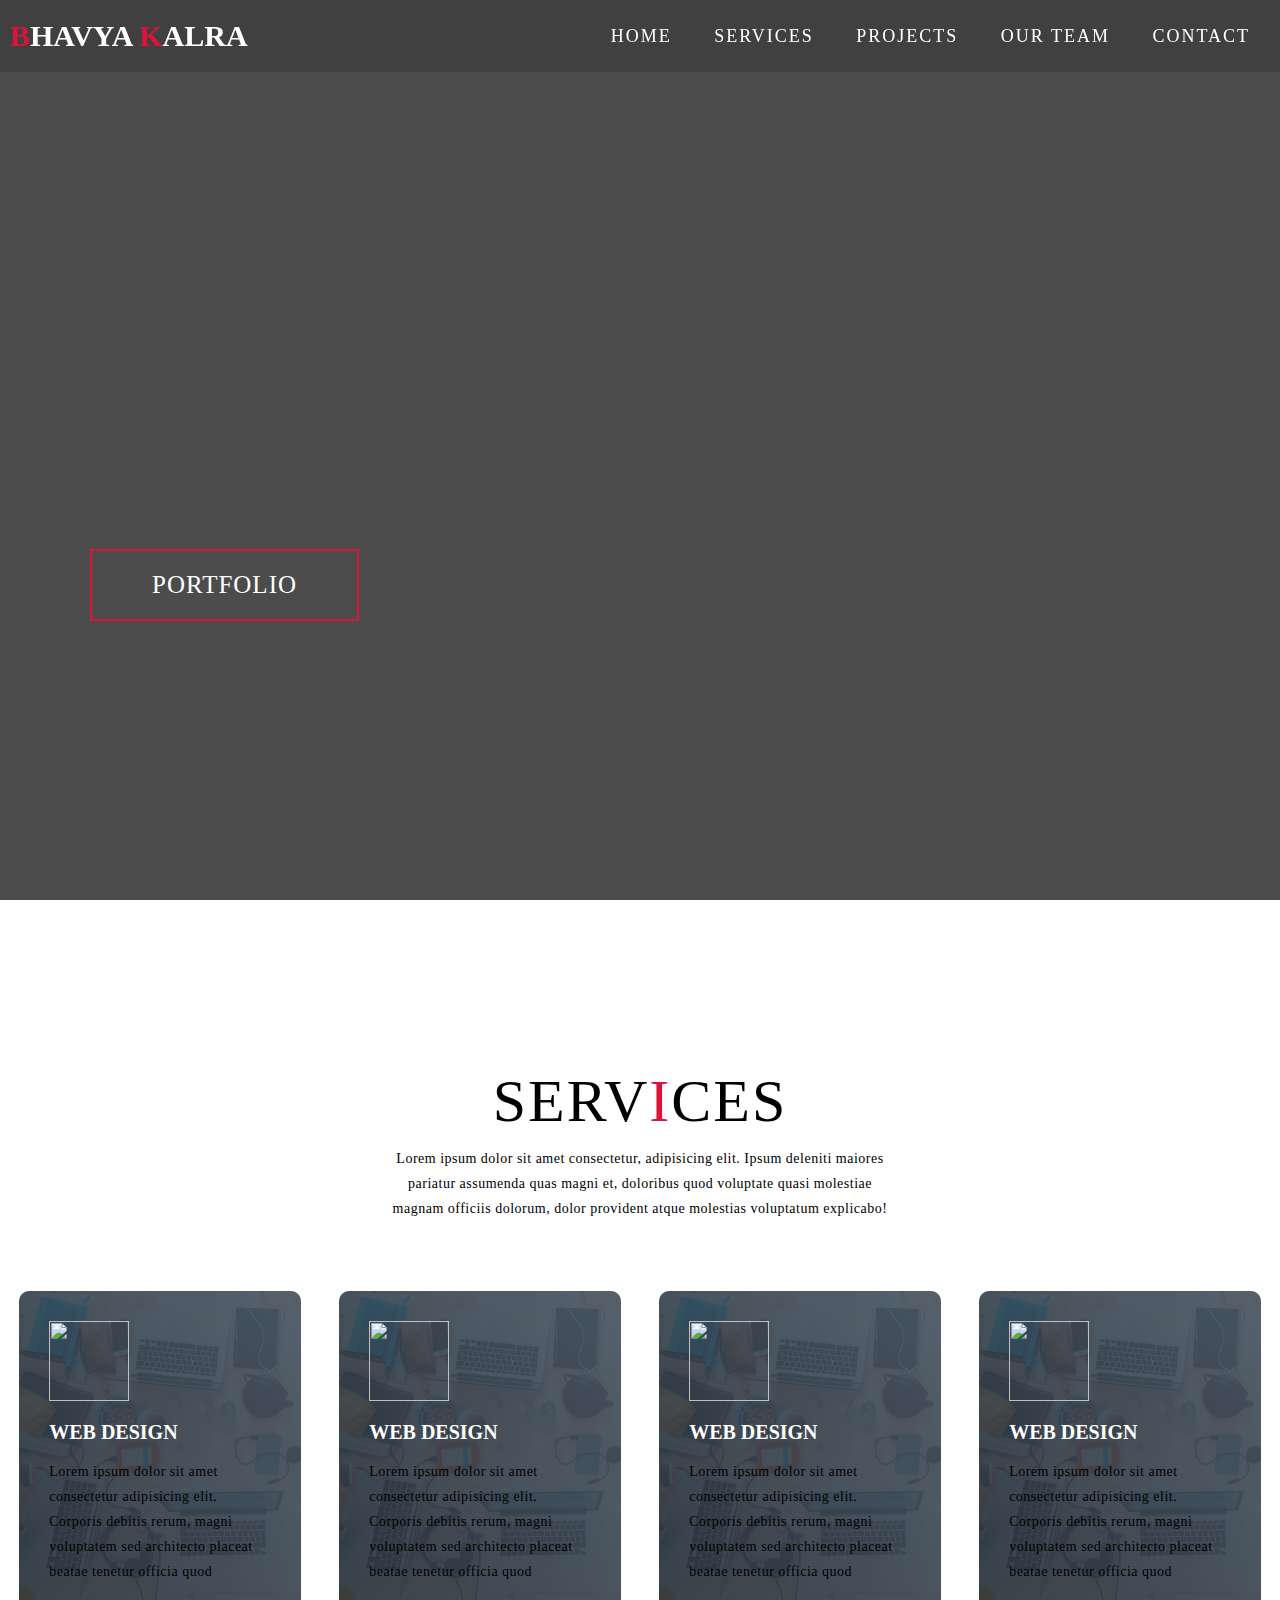
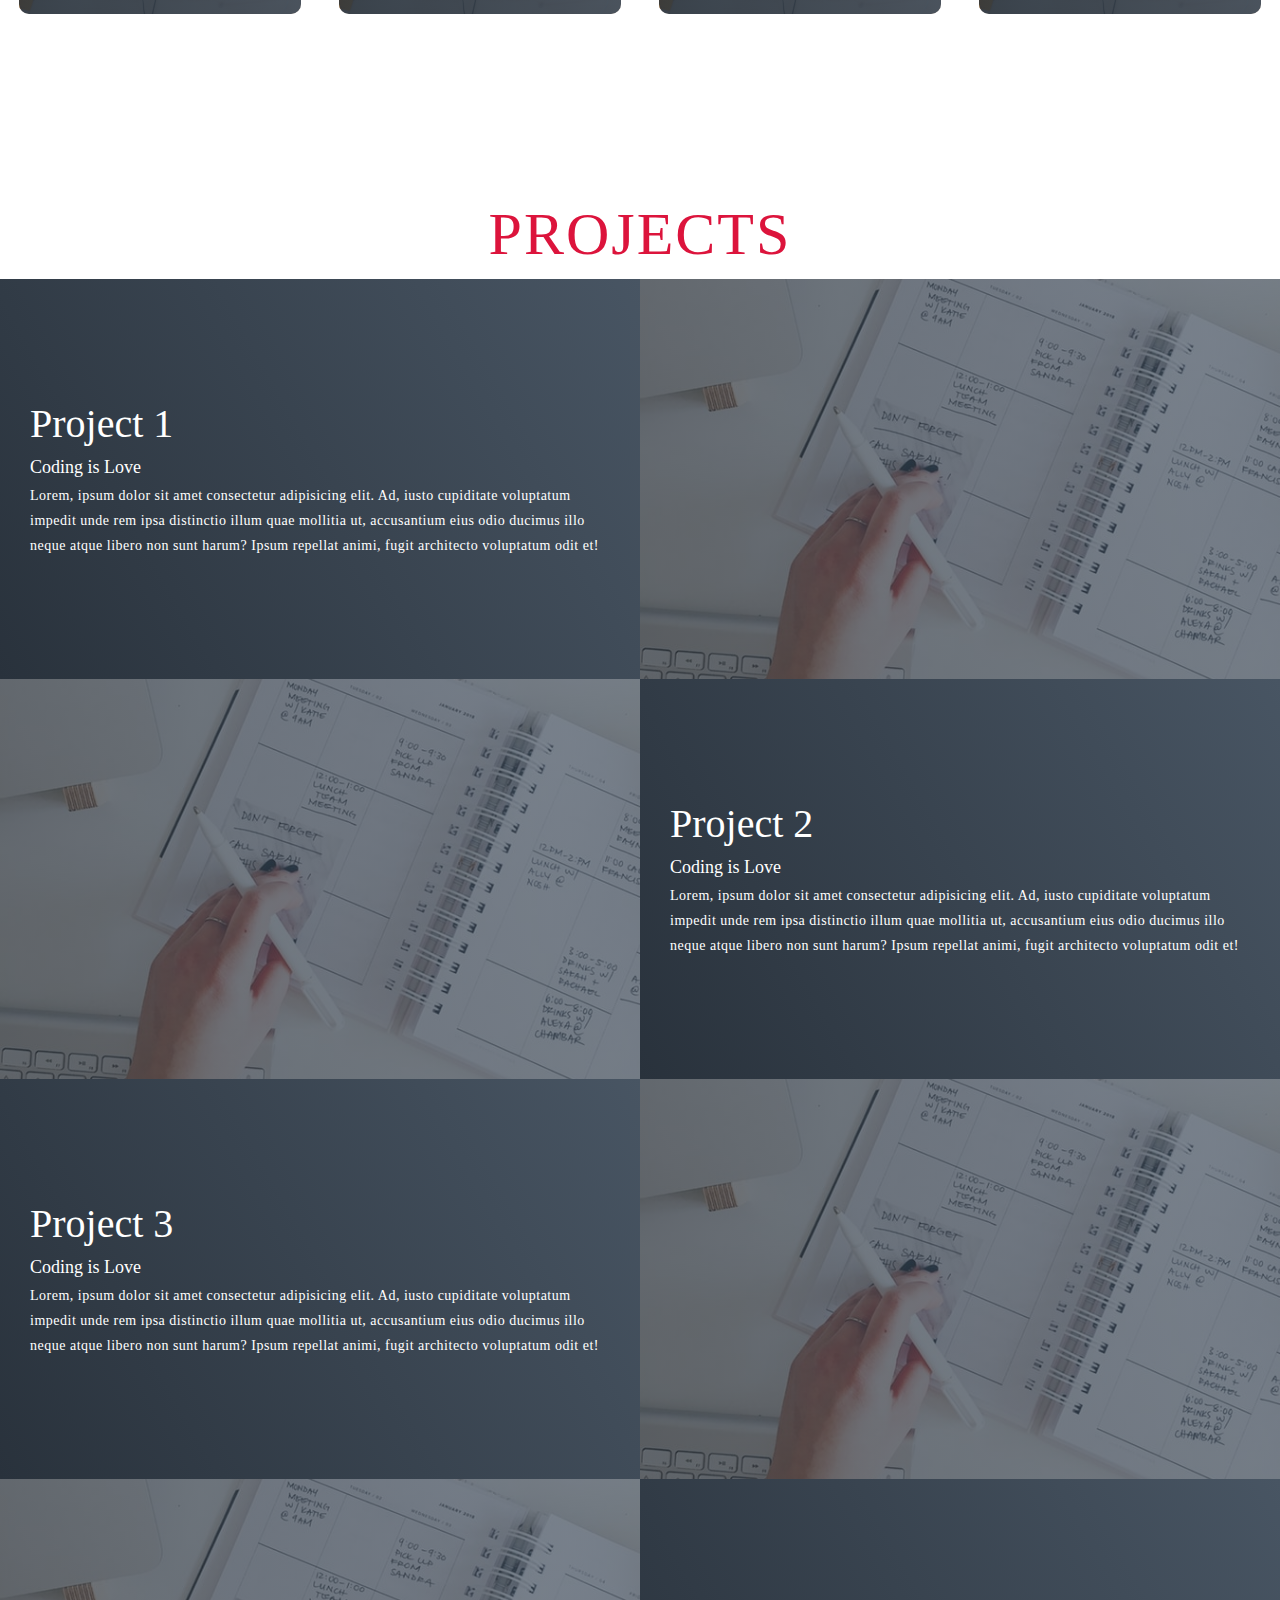
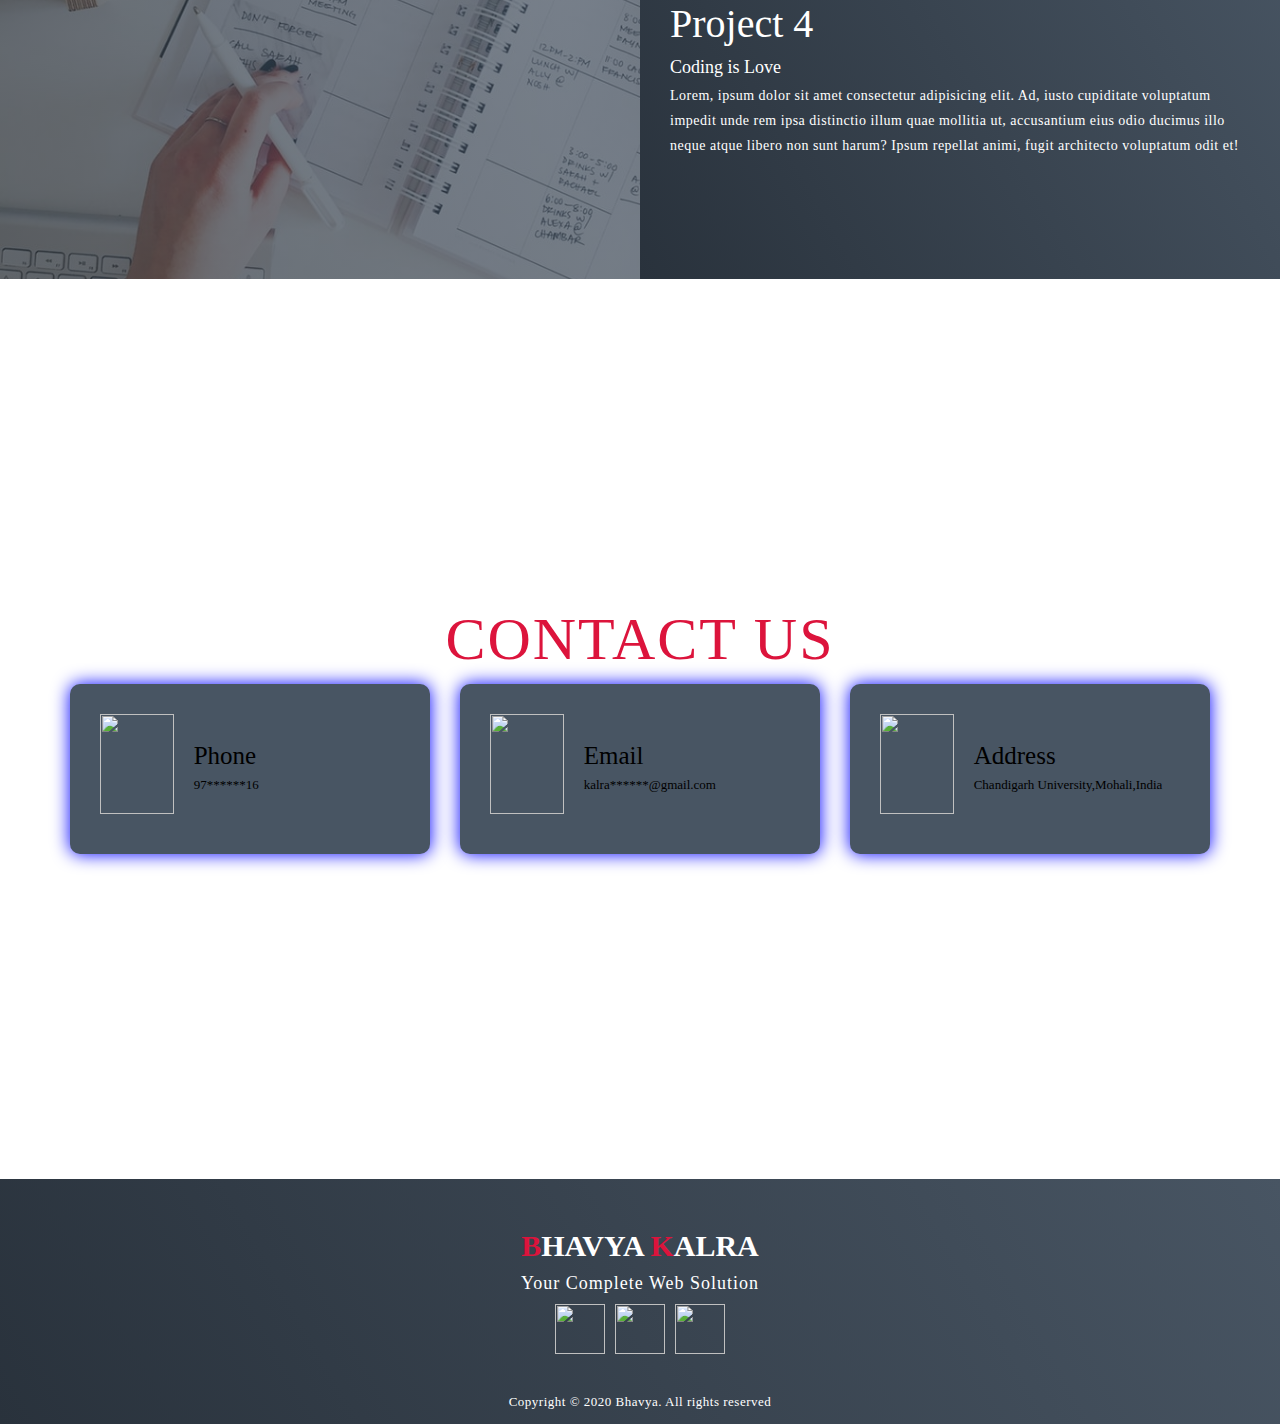
==== index.html @ dd6c36d3 "first commit" ====
<!DOCTYPE html>
<html lang="en">
<head>
    <meta charset="UTF-8">
    <meta name="viewport" content="width=device-width, initial-scale=1.0">
    <link rel="stylesheet" href="Style.css">
    
    <title>My Website</title>
</head>
<body>

  <!-- Header -->
  <section id="header">
    <div class="header container">
      <div class="nav-bar">
        <div class="brand">
          <a href="#hero"><h1><span>B</span>havya <span>K</span>alra</h1></a>
        </div>
        <div class="nav-list">
          <div class="hamburger"><div class="bar"></div></div>
          <ul>
            <li><a href="#hero" data-after="Home">Home</a></li>
            <li><a href="#services" data-after="Service">Services</a></li>
            <li><a href="#projects" data-after="Projects">Projects</a></li>
            <li><a href="./index2.html" data-after="Our Team">Our Team</a></li>
            <li><a href="#contact" data-after="Contact">Contact</a></li>
          </ul>
        </div>
      </div>
    </div>
  </section>
  <!-- End Header -->

   <!-- Hero Section  -->

   <section id="hero">
       <div class="hero container">
           <div>
               <h1>Hello, <span></span></h1>
               <h1>My Name is <span></span></h1>
               <h1>Bhavya kalra <span></span></h1>
               <a href="#projects" type="button" class="cta">Portfolio</a>
           </div>
       </div>
   </section>

   <!-- End Hero Section  -->

   <!-- Service Section -->
   <section id="services">
    <div class="services container">
      <div class="service-top">
        <h1 class="section-title">Serv<span>i</span>ces</h1>
        <p>Lorem ipsum dolor sit amet consectetur, adipisicing elit. Ipsum deleniti maiores pariatur assumenda quas magni et, doloribus quod voluptate quasi molestiae magnam officiis dolorum, dolor provident atque molestias voluptatum explicabo!</p>
      </div>
      <div class="service-bottom">
        <div class="service-item">
          <div class="icon"><img src="https://img.icons8.com/dusk/50/000000/administrative-tools.png"/></div>
          <h2>Web Design</h2>
          <p>Lorem ipsum dolor sit amet consectetur adipisicing elit. Corporis debitis rerum, magni voluptatem sed architecto placeat beatae tenetur officia quod</p>
        </div>
        <div class="service-item">
          <div class="icon"><img src="https://img.icons8.com/dusk/50/000000/administrative-tools.png"/></div>
          <h2>Web Design</h2>
          <p>Lorem ipsum dolor sit amet consectetur adipisicing elit. Corporis debitis rerum, magni voluptatem sed architecto placeat beatae tenetur officia quod</p>
        </div>
        <div class="service-item">
          <div class="icon"><img src="https://img.icons8.com/dusk/50/000000/administrative-tools.png"/></div>
          <h2>Web Design</h2>
          <p>Lorem ipsum dolor sit amet consectetur adipisicing elit. Corporis debitis rerum, magni voluptatem sed architecto placeat beatae tenetur officia quod</p>
        </div>
        <div class="service-item">
          <div class="icon"><img src="https://img.icons8.com/dusk/50/000000/administrative-tools.png"/></div>
          <h2>Web Design</h2>
          <p>Lorem ipsum dolor sit amet consectetur adipisicing elit. Corporis debitis rerum, magni voluptatem sed architecto placeat beatae tenetur officia quod</p>
        </div>
      </div>
    </div>
  </section>
   <!-- End Service Section -->
   
   <!-- Projects Section -->
   <section id="projects">
     <div class="projects-container">
       <div class="projects-haeder">
         <h1 class="section-title"><span>Projects</span></h1>
       </div>
       <div class="all-projects">
         <div class="project-item">
           <div class="project-info">
             <h1>Project 1</h1>
             <h2>Coding is Love</h2>
             <p>Lorem, ipsum dolor sit amet consectetur adipisicing elit. Ad, iusto cupiditate voluptatum impedit unde rem ipsa distinctio illum quae mollitia ut, accusantium eius odio ducimus illo neque atque libero non sunt harum? Ipsum repellat animi, fugit architecto voluptatum odit et!</p>
           </div>
           <div class="project-img">
             <img src="./img/img-1.png" alt="img">
           </div>
          </div>
          <div class="project-item">
            <div class="project-info">
              <h1>Project 2</h1>
              <h2>Coding is Love</h2>
              <p>Lorem, ipsum dolor sit amet consectetur adipisicing elit. Ad, iusto cupiditate voluptatum impedit unde rem ipsa distinctio illum quae mollitia ut, accusantium eius odio ducimus illo neque atque libero non sunt harum? Ipsum repellat animi, fugit architecto voluptatum odit et!</p>
            </div>
            <div class="project-img">
              <img src="./img/img-1.png" alt="img">
            </div>
           </div>
           <div class="project-item">
            <div class="project-info">
              <h1>Project 3</h1>
              <h2>Coding is Love</h2>
              <p>Lorem, ipsum dolor sit amet consectetur adipisicing elit. Ad, iusto cupiditate voluptatum impedit unde rem ipsa distinctio illum quae mollitia ut, accusantium eius odio ducimus illo neque atque libero non sunt harum? Ipsum repellat animi, fugit architecto voluptatum odit et!</p>
            </div>
            <div class="project-img">
              <img src="./img/img-1.png" alt="img">
            </div>
           </div>
           <div class="project-item">
            <div class="project-info">
              <h1>Project 4</h1>
              <h2>Coding is Love</h2>
              <p>Lorem, ipsum dolor sit amet consectetur adipisicing elit. Ad, iusto cupiditate voluptatum impedit unde rem ipsa distinctio illum quae mollitia ut, accusantium eius odio ducimus illo neque atque libero non sunt harum? Ipsum repellat animi, fugit architecto voluptatum odit et!</p>
            </div>
            <div class="project-img">
              <img src="./img/img-1.png" alt="img">
            </div>
           </div>
       </div>
     </div>
   </section>

   <!-- End Project Section -->

     <!-- Contact Section -->
  <section id="contact">
    <div class="contact container">
      <div><h1 class="section-title"><span>Contact Us</span></h1></div>
      <div class="contact-items">
        <div class="contact-item">
          <div class="icon"><img src="https://img.icons8.com/nolan/344/ringing-phone.png"/></div>
          <div class="contact-info">
            <h1>Phone</h1>
            <h2>97******16</h2>
          </div>
        </div>
        <div class="contact-item">
          <div class="icon"><img src="https://img.icons8.com/nolan/344/email.png"/></div>
          <div class="contact-info">
            <h1>Email</h1>
            <h2>kalra******@gmail.com</h2>
          </div>
        </div>
        <div class="contact-item">
          <div class="icon"><img src="https://img.icons8.com/nolan/344/address.png"/></div>
          <div class="contact-info">
            <h1>Address</h1>
            <h2>Chandigarh University,Mohali,India</h2>
          </div>
        </div>
      </div>
    </div>
  </section>
  <!-- End Contact Section -->

    <!-- Footer -->
    <section id="footer">
      <div class="footer container">
        <div class="brand"><h1><span>B</span>havya <span>K</span>alra</h1></div>
        <h2>Your Complete Web Solution</h2>
        <div class="social-icon">
          <div class="social-item">
            <a href="#"><img src="https://img.icons8.com/bubbles/100/000000/facebook-new.png"/></a>
          </div>
          <div class="social-item">
            <a href="#"><img src="https://img.icons8.com/bubbles/100/000000/instagram-new.png"/></a>
          </div>
          <div class="social-item">
            <a href="#"><img src="https://img.icons8.com/bubbles/100/000000/twitter.png"/></a>
          </div>
        </div>
        <p>Copyright © 2020 Bhavya. All rights reserved</p>
      </div>
    </section>
    <!-- End Footer -->
    <script src="./app.js"></script>
</body>
</html>
---- Style.css ----
@import 'https://fonts.googleapis.com/css?family=Montserrat:300, 400, 700&display=swap';
* {
	padding: 0;
	margin: 0;
	box-sizing: border-box;
}

html{
    font-size: 10px;
    font-style: 'Montserrat', sans-serif;
}

a{
    text-decoration: none;
}

.container {
	min-height: 100vh;
	width: 100%;
	display: flex;
	align-items: center;
	justify-content: center;
}
img {
	height: 100%;
	width: 100%;
	object-fit: cover;
}
p {
	color: black;
	font-size: 1.4rem;
	margin-top: 5px;
	line-height: 2.5rem;
	font-weight: 300;
	letter-spacing: .05rem;
}
.section-title {
	font-size: 4rem;
	font-weight: 300;
	color: black;
	margin-bottom: 10px;
	text-transform: uppercase;
	letter-spacing: .2rem;
	text-align: center;
}
.section-title span {
	color: crimson;
}

.cta {
	display: inline-block;
	padding: 10px 30px;
	color: white;
	background-color: transparent;
	border: 2px solid crimson;
	font-size: 2rem;
	text-transform: uppercase;
	letter-spacing: .1rem;
	margin-top: 30px;
	transition: .3s ease;
	transition-property: background-color, color;
}
.cta:hover {
	color: white;
	background-color: crimson;
}
.brand h1 {
	font-size: 3rem;
	text-transform: uppercase;
	color: white;
}
.brand h1 span {
	color: crimson;
}

/* Header section */
#header {
	position: fixed;
	z-index: 1000;
	left: 0;
	top: 0;
	width: 100vw;
	height: auto;
}
#header .header {
	min-height: 8vh;
	background-color: rgba(31, 30, 30, 0.24);
	transition: .3s ease background-color;
}
#header .nav-bar {
	display: flex;
	align-items: center;
	justify-content: space-between;
	width: 100%;
	height: 100%;
	max-width: 1300px;
	padding: 0 10px;
}
#header .nav-list ul {
	list-style: none;
	position: absolute;
	background-color: rgb(31, 30, 30);
	width: 100vw;
	height: 100vh;
	left: 100%;
	top: 0;
	display: flex;
	flex-direction: column;
	justify-content: center;
	align-items: center;
	z-index: 1;
	overflow-x: hidden;
	transition: .5s ease left;
}
#header .nav-list ul.active {
	left: 0%;
}
#header .nav-list ul a {
	font-size: 2.5rem;
	font-weight: 500;
	letter-spacing: .2rem;
	text-decoration: none;
	color: white;
	text-transform: uppercase;
	padding: 20px;
	display: block;
}
#header .nav-list ul a::after {
	content: attr(data-after);
	position: absolute;
	top: 50%;
	left: 50%;
	transform: translate(-50%, -50%) scale(0);
	color: rgba(240, 248, 255, 0.021);
	font-size: 13rem;
	letter-spacing: 50px;
	z-index: -1;
	transition: .3s ease letter-spacing;
}
#header .nav-list ul li:hover a::after {
	transform: translate(-50%, -50%) scale(1);
	letter-spacing: initial;
}
#header .nav-list ul li:hover a {
	color: crimson;
}
#header .hamburger {
	height: 60px;
	width: 60px;
	display: inline-block;
	border: 3px solid white;
	border-radius: 50%;
	position: relative;
	display: flex;
	align-items: center;
	justify-content: center;
	z-index: 100;
	cursor: pointer;
	transform: scale(.8);
	margin-right: 20px;
}
#header .hamburger:after {
	position: absolute;
	content: '';
	height: 100%;
	width: 100%;
	border-radius: 50%;
	border: 3px solid white;
	animation: hamburger_puls 1s ease infinite;
}
#header .hamburger .bar {
	height: 2px;
	width: 30px;
	position: relative;
	background-color: white;
	z-index: -1;
}
#header .hamburger .bar::after,
#header .hamburger .bar::before {
	content: '';
	position: absolute;
	height: 100%;
	width: 100%;
	left: 0;
	background-color: white;
	transition: .3s ease;
	transition-property: top, bottom;
}
#header .hamburger .bar::after {
	top: 8px;
}
#header .hamburger .bar::before {
	bottom: 8px;
}
#header .hamburger.active .bar::before {
	bottom: 0;
}
#header .hamburger.active .bar::after {
	top: 0;
}
/* End Header section */

/* Hero Section */

#hero {
	background-image: url(https://images.unsplash.com/photo-1561942406-8f5db351e6ad?ixlib=rb-1.2.1&ixid=eyJhcHBfaWQiOjEyMDd9&auto=format&fit=crop&w=750&q=80);
	background-size: cover;
	background-position: top center;
	position: relative;
	z-index: 1;
}
#hero::after {
	content: '';
	position: absolute;
	left: 0;
	top: 0;
	height: 100%;
	width: 100%;
	background-color: black;
	opacity: .7;
	z-index: -1;
}
#hero .hero {
	max-width: 1200px;
	margin: 0 auto;
	padding: 0 50px;
	justify-content: flex-start;
}
#hero h1{
    display: block;
    width: fit-content;
    font-size: 4rem;
    position: relative;
    color:transparent;
    animation: text_reveal .5s ease forwards;
    animation-delay: 1s;
}

#hero h1:nth-child(1) {
	animation-delay: 1s;
}
#hero h1:nth-child(2) {
	animation-delay: 2s;
}
#hero h1:nth-child(3) {
	animation: text_reveal_name .5s ease forwards;
    animation-delay: 3s;
}
  
#hero h1 span {
	position: absolute;
	top: 0;
	left: 0;
	height: 100%;
	width: 0;
	background-color: crimson;
	animation: text_reveal_box 1s ease;
    animation-delay: .5s;
}
#hero h1:nth-child(1) span {
	animation-delay: .5s;
}
#hero h1:nth-child(2) span {
	animation-delay: 1.5s;
}
#hero h1:nth-child(3) span {
	animation-delay: 2.5s;
}

/* End Hero Section */

/* Services Section */

#services .services {
	flex-direction: column;
	text-align: center;
	max-width: 1500px;
	margin: 0 auto;
	padding: 100px 0;
}

#services .service-top {
	max-width: 500px;
	margin: 0 auto;
}
#services .service-bottom{
    display: flex;
    align-items: center;
    justify-content: center;
    flex-wrap: wrap;
    margin-top: 50px;
}
#services .service-item {
	flex-basis: 80%;
	display: flex;
	align-items: flex-start;
	justify-content: center;
	flex-direction: column;
	padding: 30px;
	border-radius: 10px;
	background-image: url(./img/marvin-meyer-SYTO3xs06fU-unsplash.jpg);
	background-size: cover;
	margin: 10px 5%;
	position: relative;
	z-index: 1;
    overflow: hidden;
}
#services .service-item:hover {
    transform: scale(1.1);
    color: white;
    background-color: crimson;
}
#services .service-item::after {
	content: '';
	position: absolute;
	left: 0;
	top: 0;
	height: 100%;
	width: 100%;
	background-image: linear-gradient(60deg, #29323c 0%, #485563 100%);
	opacity: .9;
    z-index: -1;
}
#services .service-bottom .icon {
	height: 80px;
	width: 80px;
	margin-bottom: 20px;
}
#services .service-item h2 {
	font-size: 2rem;
	color: white;
	margin-bottom: 10px;
	text-transform: uppercase;
}
#services .service-item p {
	color: black;
	text-align: left;
}

/* End Service Section */

/* Projects Section */
#projects .projects {
	flex-direction: column;
	max-width: 1200px;
	margin: 0 auto;
	padding: 100px 0;
}
#projects .projects-header h1 {
	margin-bottom: 50px;
}
#projects .all-projects {
	display: flex;
	align-items: center;
	justify-content: center;
	flex-direction: column;
}
#projects .project-item {
	display: flex;
	align-items: center;
	justify-content: center;
	flex-direction: column;
	width: 80%;
	margin: 20px auto;
	overflow: hidden;
	border-radius: 10px;
}
#projects .project-info {
	padding: 30px;
	flex-basis: 50%;
	height: 100%;
	display: flex;
	align-items: flex-start;
	justify-content: center;
	flex-direction: column;
	background-image: linear-gradient(60deg, #29323c 0%, #485563 100%);
	color: white;
}
#projects .project-info h1 {
	font-size: 4rem;
	font-weight: 500;
}
#projects .project-info h2 {
	font-size: 1.8rem;
	font-weight: 500;
	margin-top: 10px;
}
#projects .project-info p {
	color: white;
}
#projects .project-img {
	flex-basis: 50%;
	height: 300px;
	overflow: hidden;
	position: relative;
}
#projects .project-img:after {
	content: '';
	position: absolute;
	left: 0;
	top: 0;
	height: 100%;
	width: 100%;
	background-image: linear-gradient(60deg, #29323c 0%, #485563 100%);
	opacity: .7;
}
#projects .project-img img {
	transition: .3s ease transform;
}
#projects .project-item:hover .project-img img {
	transform: scale(1.1);
}
/* End Projects Section */ 

/* About Section */
#about .about{
	flex-direction: column-reverse;
	text-align: center;
	max-width: 1200px;
	margin: 0 auto;
	padding: 100px 20px;
}
#about .col-left{
	width: 250px;
	height: 360px;
}
#about .col-left h2 {
	font-size: 2rem;
	font-weight: 500;
	letter-spacing: .2rem;
	margin-top: 10px;
	color: blue;
}
#about .col-left h2:hover {
    transform: scale(1.5);
    color: black;
}
#about .col-right{
	width: 100%;
}
#about .col-right h2 {
	font-size: 1.8rem;
	font-weight: 500;
	letter-spacing: .2rem;
	margin-bottom: 10px;
}
#about .col-right p {
	margin-bottom: 20px;
}
#about .col-right .cta {
	color: black;
	margin-bottom: 50px;
	padding: 10px 20px;
	font-size: 2rem;
}
#about .col-left .about-img{
	height: 100%;
	width: 100%;
	position: relative;
	border: 10px solid white;
}
#about .col-left .about-img::after {
	content: '';
	position: absolute;
	left: -33px;
	top: 19px;
	height: 98%;
	width: 98%;
	border: 7px solid crimson;
	z-index: -1;
}
/* End About Section */

/* contact Section */
#contact .contact {
	flex-direction: column;
	max-width: 1200px;
	margin: 0 auto;
}
#contact .contact-items {
	width: 400px;
}
#contact .contact-item {
	width: 80%;
	padding: 20px;
	text-align: center;
	border-radius: 10px;
	padding: 30px;
	margin: 30px;
	display: flex;
	justify-content: center;
	align-items: center;
	flex-direction: column;
	box-shadow: 0px 0px 18px 0 blue;
	transition: .3s ease box-shadow;
	background-color: #485563;
}
#contact .contact-item:hover {
	box-shadow: 0px 0px 5px 0 bl;
	transform: scale(1.1);
}
#contact .icon {
	width: 70px;
	margin: 0 auto;
	margin-bottom: 10px;
}
#contact .contact-info h1 {
	font-size: 2.5rem;
	font-weight: 500;
	margin-bottom: 5px;
}
#contact .contact-info h2 {
	font-size: 1.3rem;
	line-height: 2rem;
	font-weight: 500;
}
/*End contact Section */

/* Footer */
#footer {
	background-image: linear-gradient(60deg, #29323c 0%, #485563 100%);
}
#footer .footer {
	min-height: 200px;
	flex-direction: column;
	padding-top: 50px;
	padding-bottom: 10px;
}
#footer h2 {
	color: white;
	font-weight: 500;
	font-size: 1.8rem;
	letter-spacing: .1rem;
	margin-top: 10px;
	margin-bottom: 10px;
}
#footer .social-icon {
	display: flex;
	margin-bottom: 30px;
}
#footer .social-item {
	height: 50px;
	width: 50px;
	margin: 0 5px;
}
#footer .social-item img {
	transition: .3s ease filter;
}
#footer .social-item:hover img {
	transform: scale(1.1);
}
#footer p {
	color: white;
	font-size: 1.3rem;
}
/* End Footer */


/* keyframs */

@keyframes hamburger_puls {
	0% {
		opacity: 1;
		transform: scale(1);
	}
	100% {
		opacity: 0;
		transform: scale(1.4);
	}
}
@keyframes text_reveal_box {
	50% {
		width: 100%;
		left: 0;
	}
	100% {
		width: 0;
		left: 100%;
	}
}

@keyframes text_reveal {
	100% {
		color: white;
	}
}

@keyframes text_reveal_name {
	100% {
		color: royalblue;
		font-weight: 500;
	}
}

/* End Keyframe */



/* Media Query For Tablet */
@media only screen and (min-width: 768px) {
	.cta {
		font-size: 2.5rem;
		padding: 20px 60px;
	}
	h1.section-title {
		font-size: 6rem;
	}

	/* Hero */
	#hero h1 {
		font-size: 7rem;
	}
	/* End Hero */

	/* Services Section */
	#services .service-bottom .service-item {
		flex-basis: 45%;
		margin: 2.5%;
	}
	/* End Services Section */

	/* Project */
	#projects .project-item {
		flex-direction: row;
	}
	#projects .project-item:nth-child(even) {
		flex-direction: row-reverse;
	}
	#projects .project-item {
		height: 400px;
		margin: 0;
		width: 100%;
		border-radius: 0;
	}
	#projects .all-projects .project-info {
		height: 100%;
	}
	#projects .all-projects .project-img {
		height: 100%;
	}
	/* End Project */

	/* About */
	#about .about {
		flex-direction: row;
	}
	#about .col-left {
		width: 600px;
		height: 400px;
		padding-left: 60px;
	}
	#about .about .col-left .about-img::after {
		left: -45px;
		top: 34px;
		height: 98%;
		width: 98%;
		border: 10px solid crimson;
	}
	#about .col-right {
		text-align: left;
		padding: 30px;
	}
	#about .col-right h1 {
		text-align: left;
	}
	/* End About */

	/* contact  */
	#contact .contact {
		flex-direction: column;
		padding: 100px 0;
		align-items: center;
		justify-content: center;
		min-width: 20vh;
	}
	#contact .contact-items {
		width: 100%;
		display: flex;
		flex-direction: row;
		justify-content: space-evenly;
		margin: 0;
	}
	#contact .contact-item {
		width: 30%;
		margin: 0;
		flex-direction: row;
	}
	#contact .contact-item .icon {
		height: 100px;
		width: 100px;
	}
	#contact .contact-item .icon img {
		object-fit: contain;
	}
	#contact .contact-item .contact-info {
		width: 100%;
		text-align: left;
		padding-left: 20px;
	}
	/* End contact  */
}
/* End Media Query For Tablet */

/* Media Query For Desktop */
@media only screen and (min-width: 1200px) {
	/* header */
	#header .hamburger {
		display: none;
	}
	#header .nav-list ul {
		position: initial;
		display: block;
		height: auto;
		width: fit-content;
		background-color: transparent;
	}
	#header .nav-list ul li {
		display: inline-block;
	}
	#header .nav-list ul li a {
		font-size: 1.8rem;
	}
	#header .nav-list ul a:after {
		display: none;
	}
	/* End header */

	#services .service-bottom .service-item {
		flex-basis: 22%;
		margin: 1.5%;
	}
}
/* End  Media Query For Desktop */
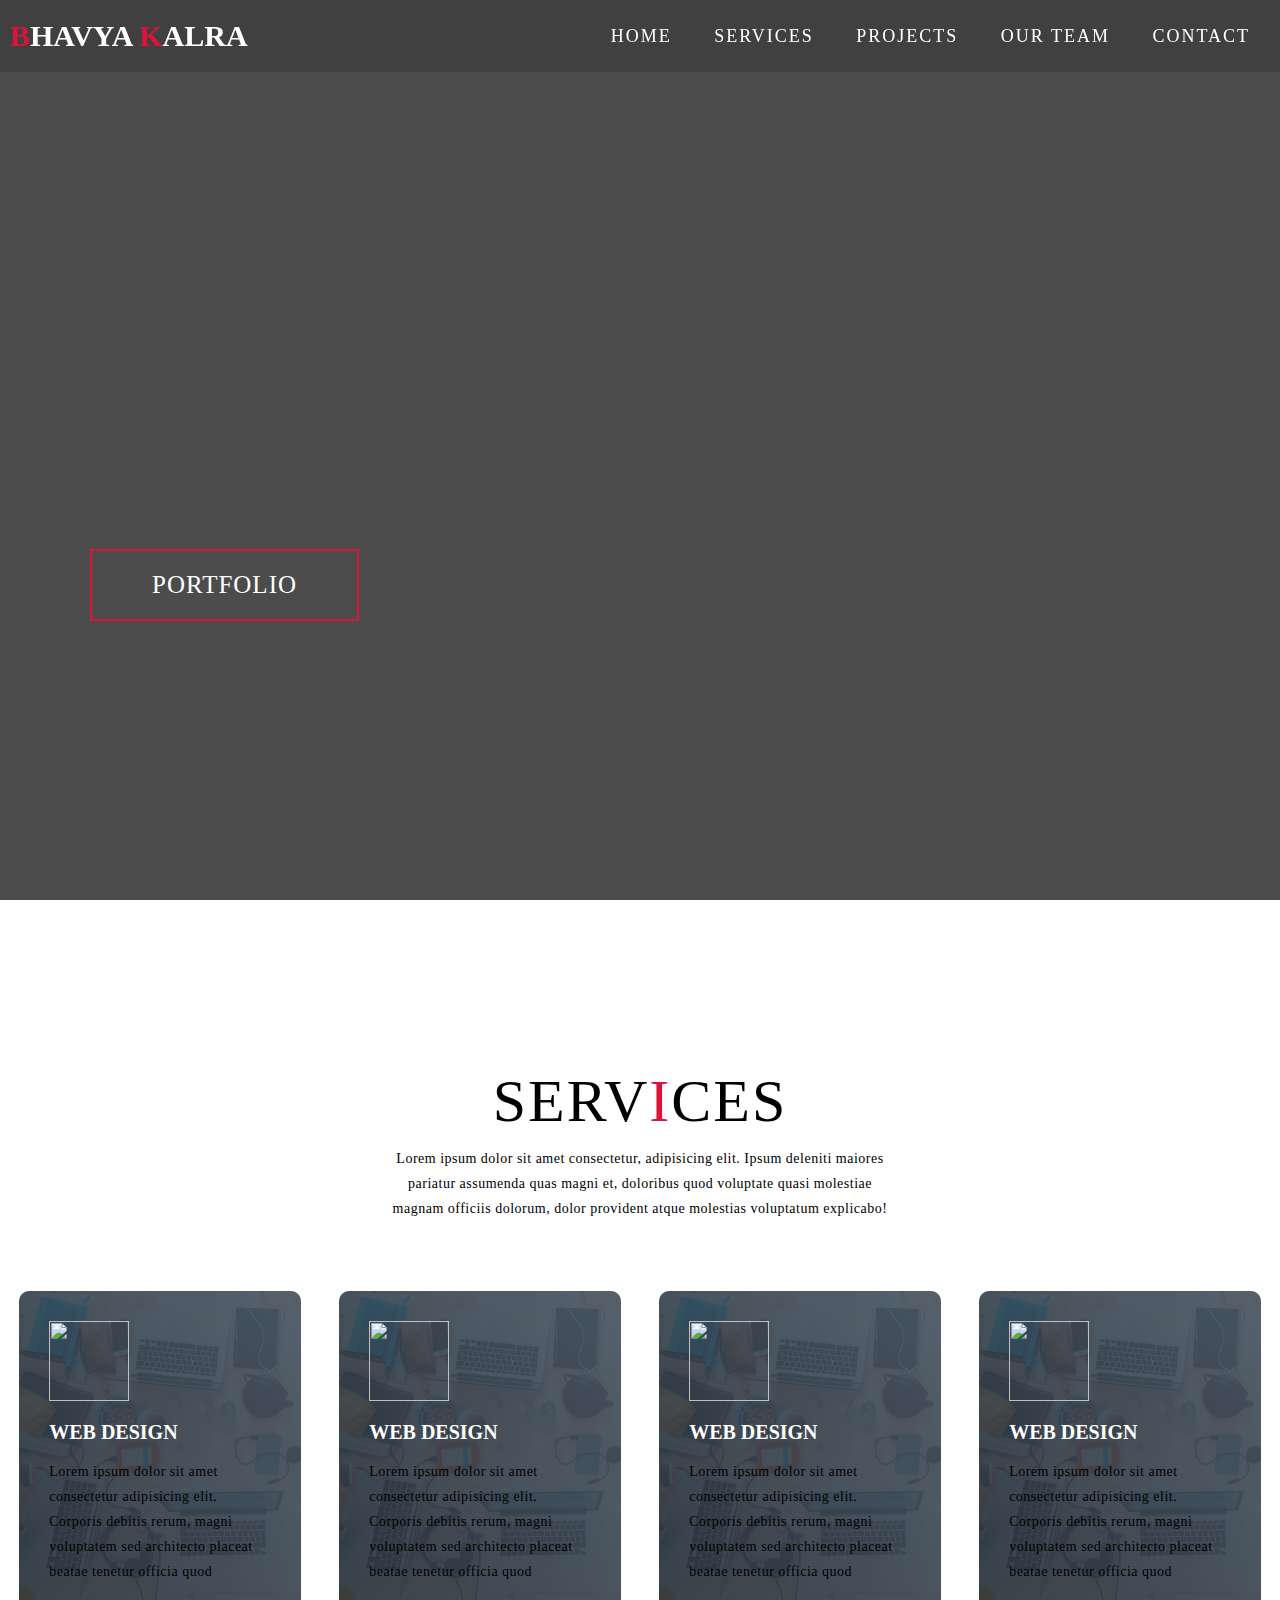
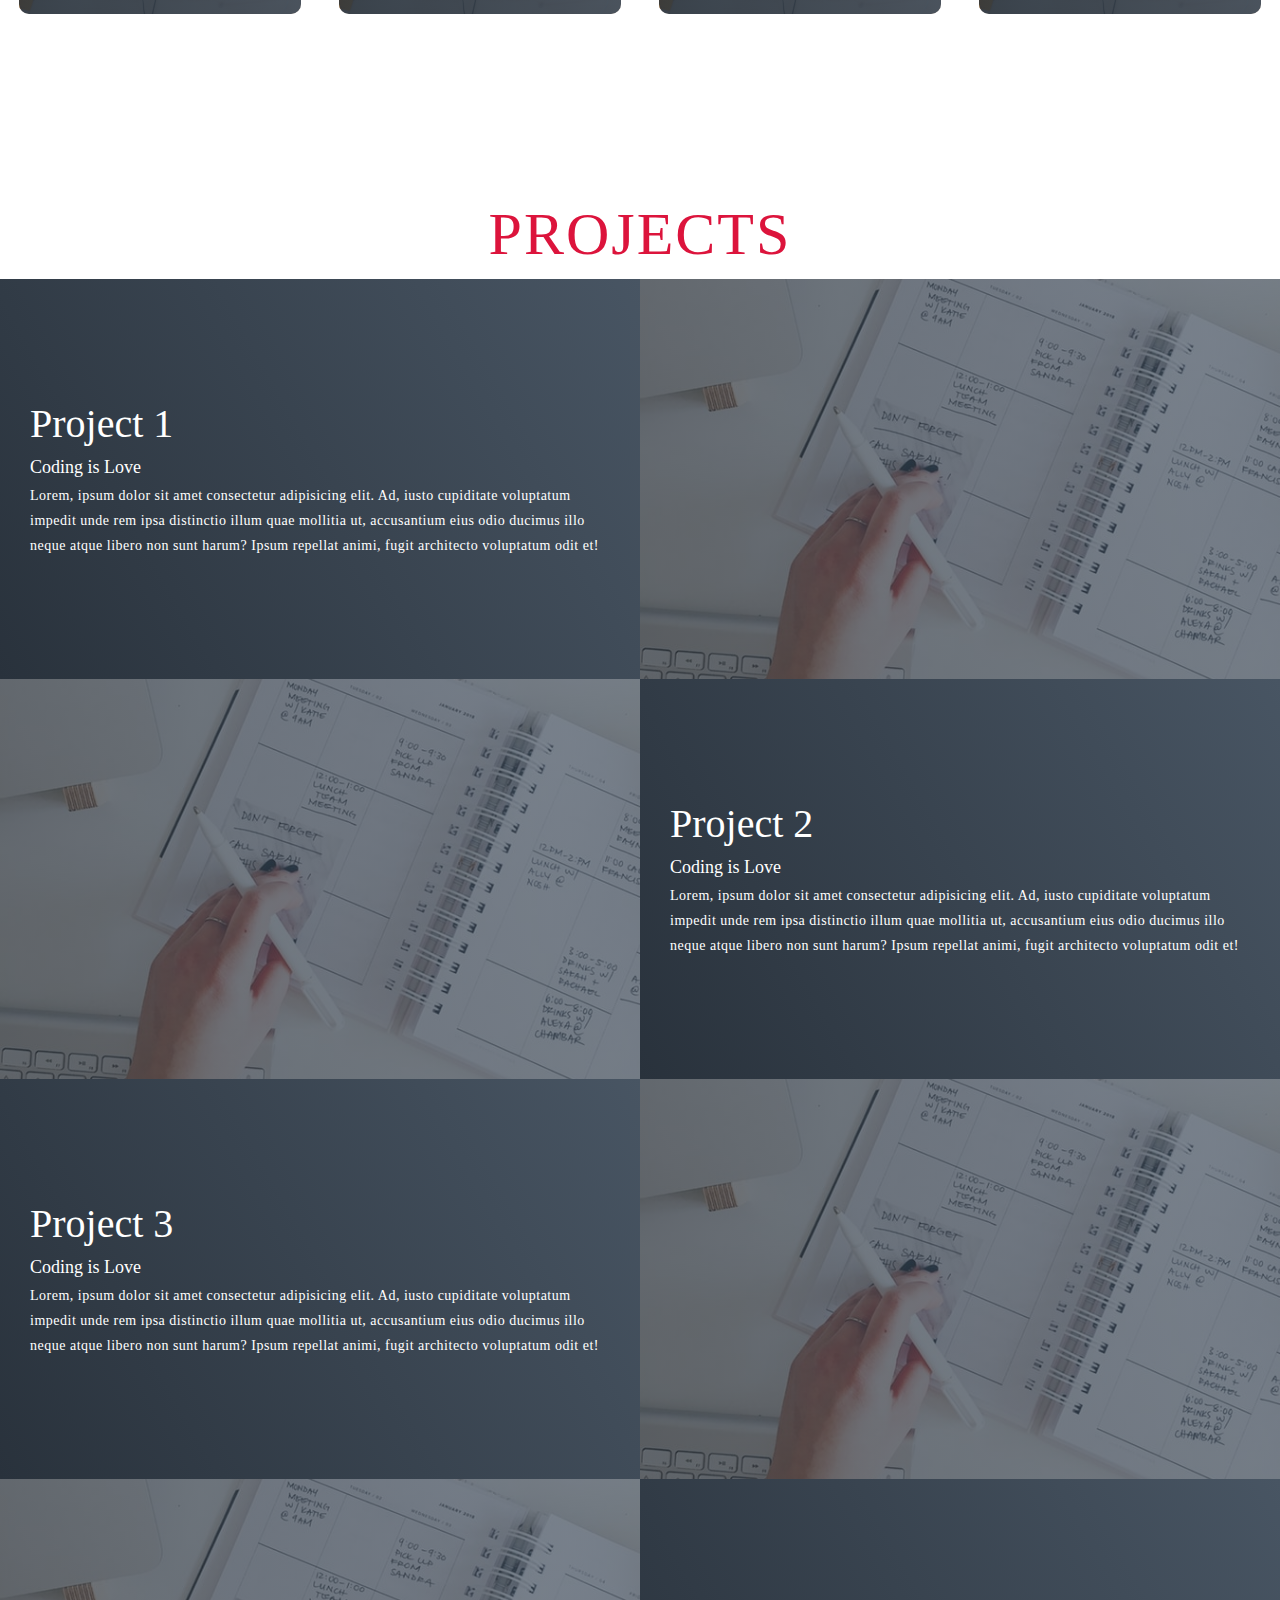
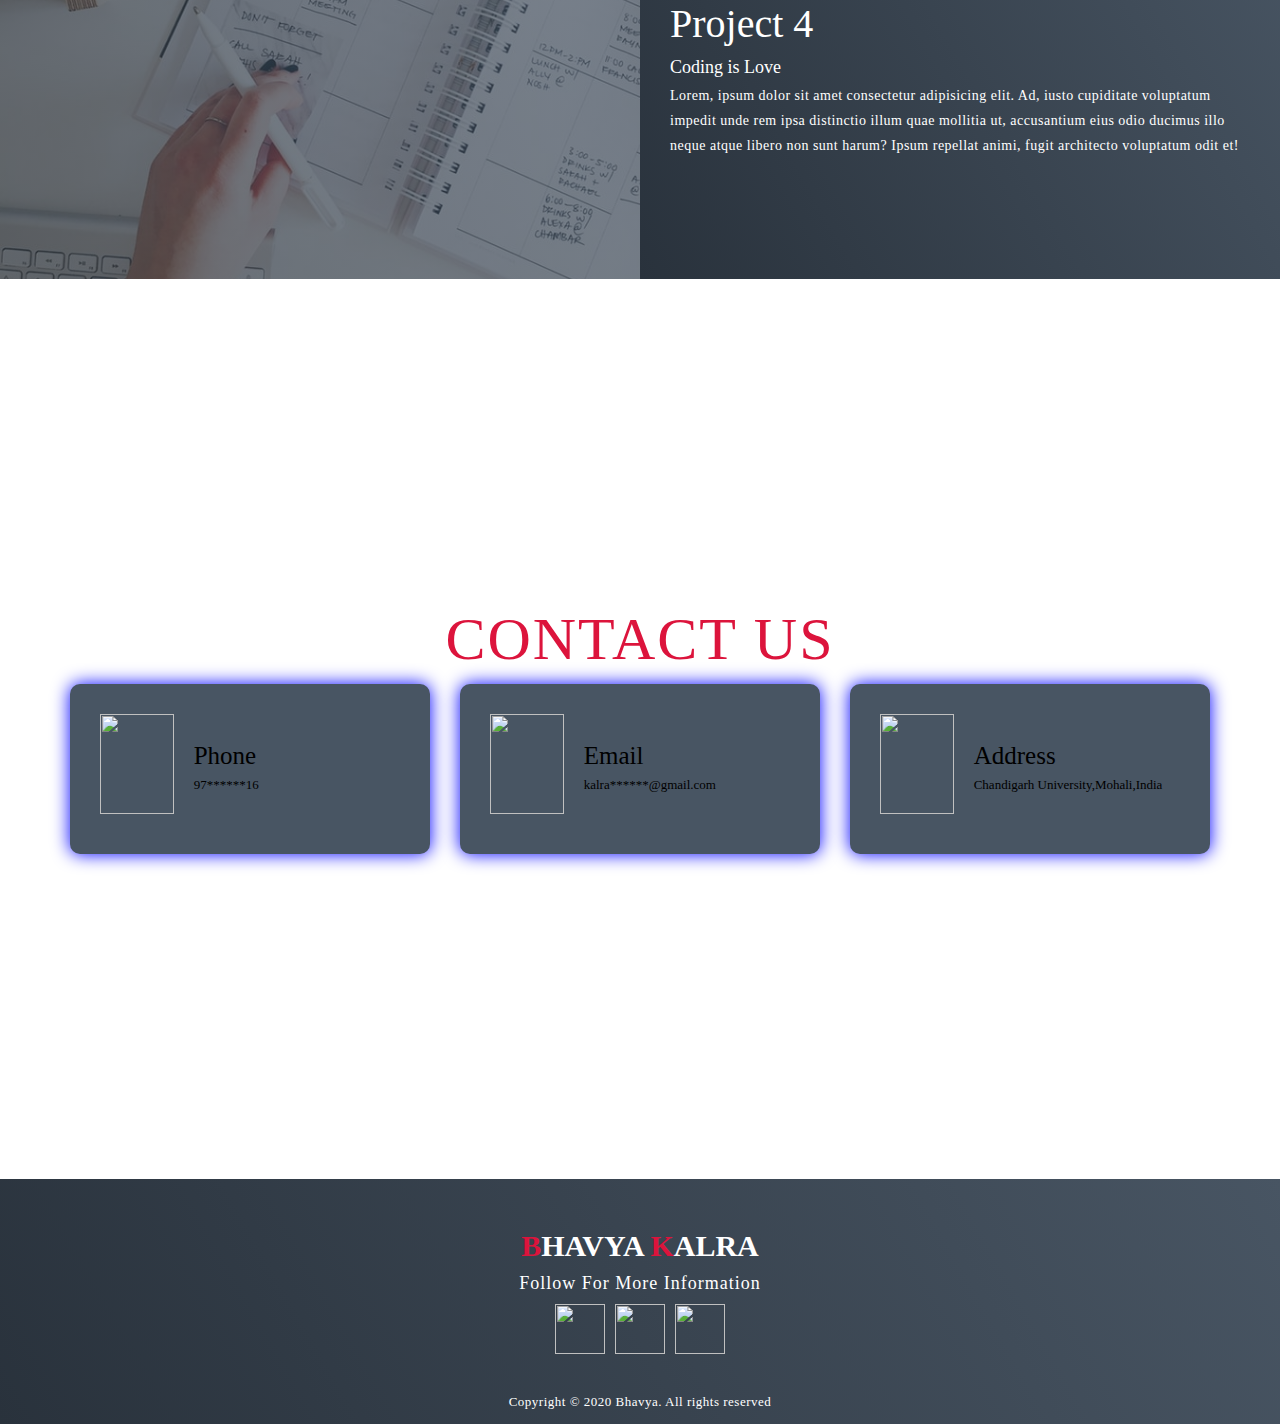
==== commit 7f379d80: "Update index.html" ====
--- a/index.html
+++ b/index.html
@@ -167,7 +167,7 @@
     <section id="footer">
       <div class="footer container">
         <div class="brand"><h1><span>B</span>havya <span>K</span>alra</h1></div>
-        <h2>Your Complete Web Solution</h2>
+        <h2>Follow For More Information</h2>
         <div class="social-icon">
           <div class="social-item">
             <a href="#"><img src="https://img.icons8.com/bubbles/100/000000/facebook-new.png"/></a>
@@ -185,4 +185,4 @@
     <!-- End Footer -->
     <script src="./app.js"></script>
 </body>
-</html>+</html>
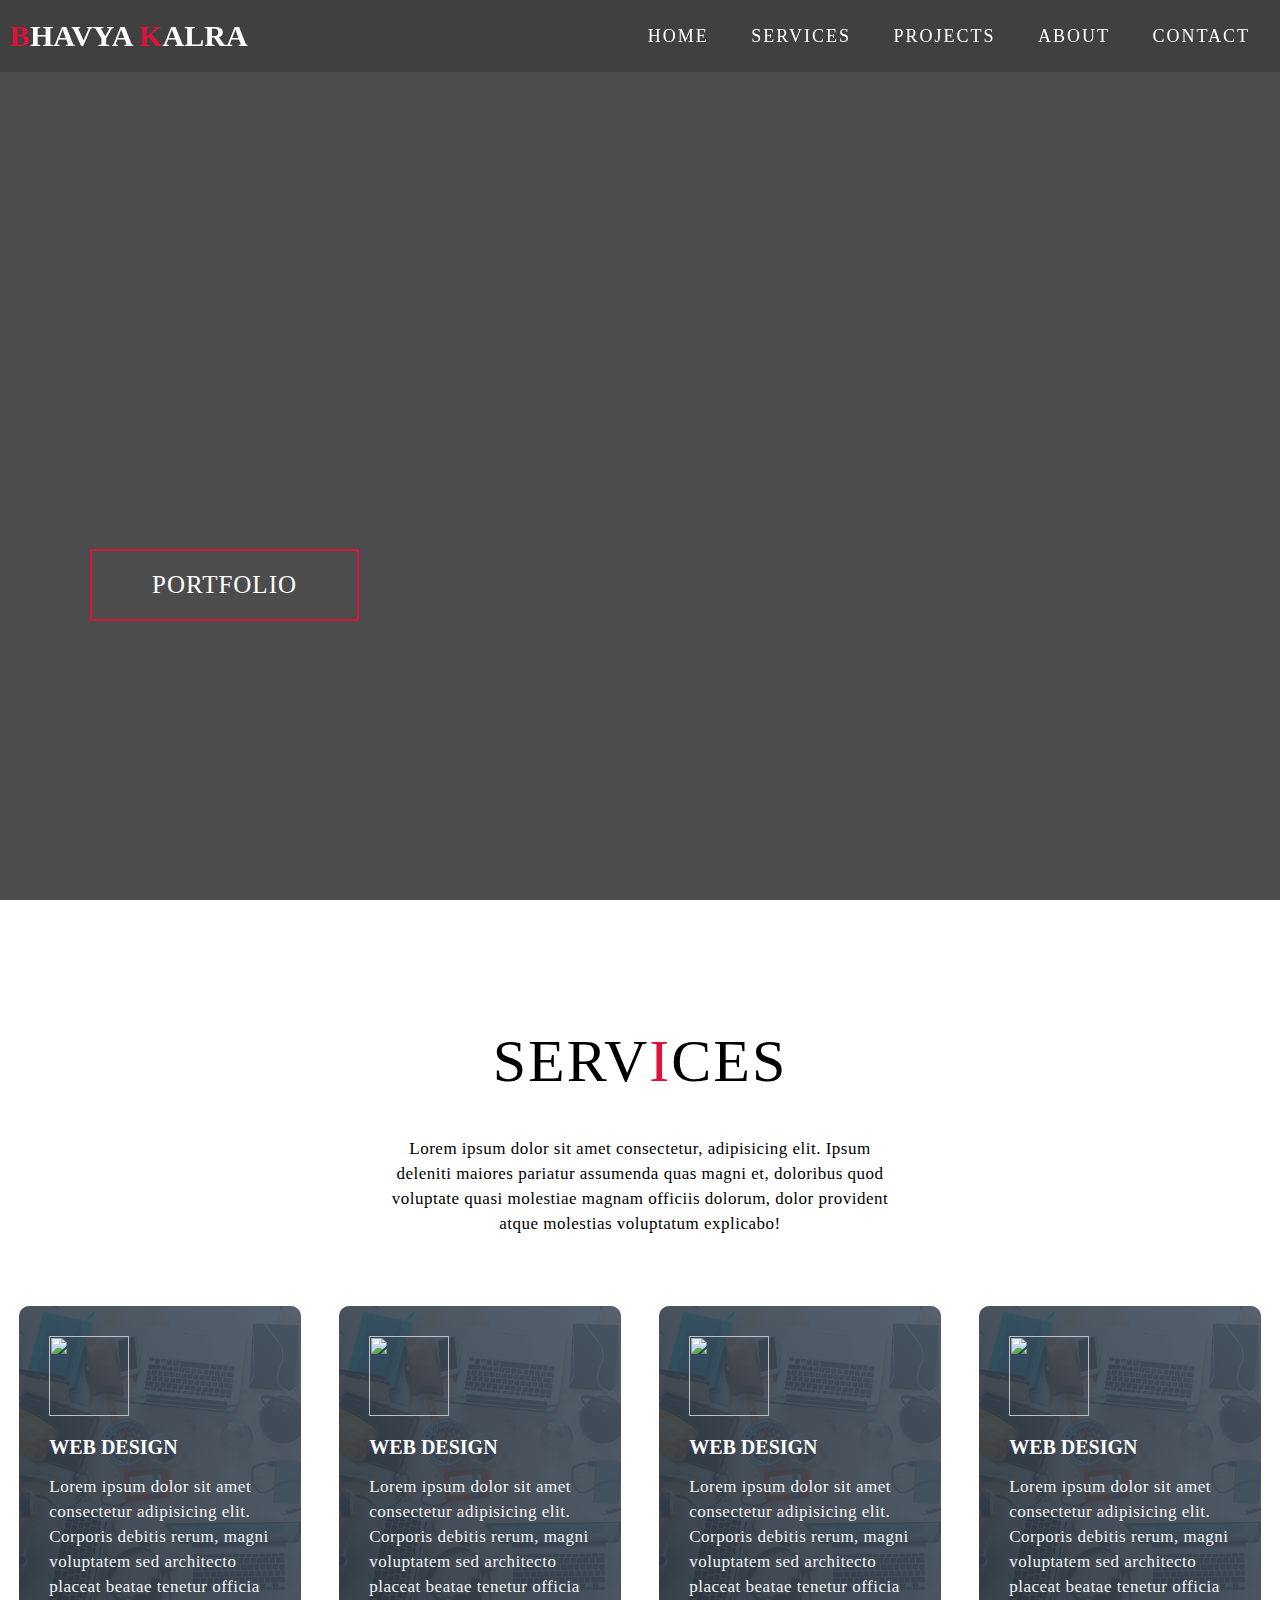
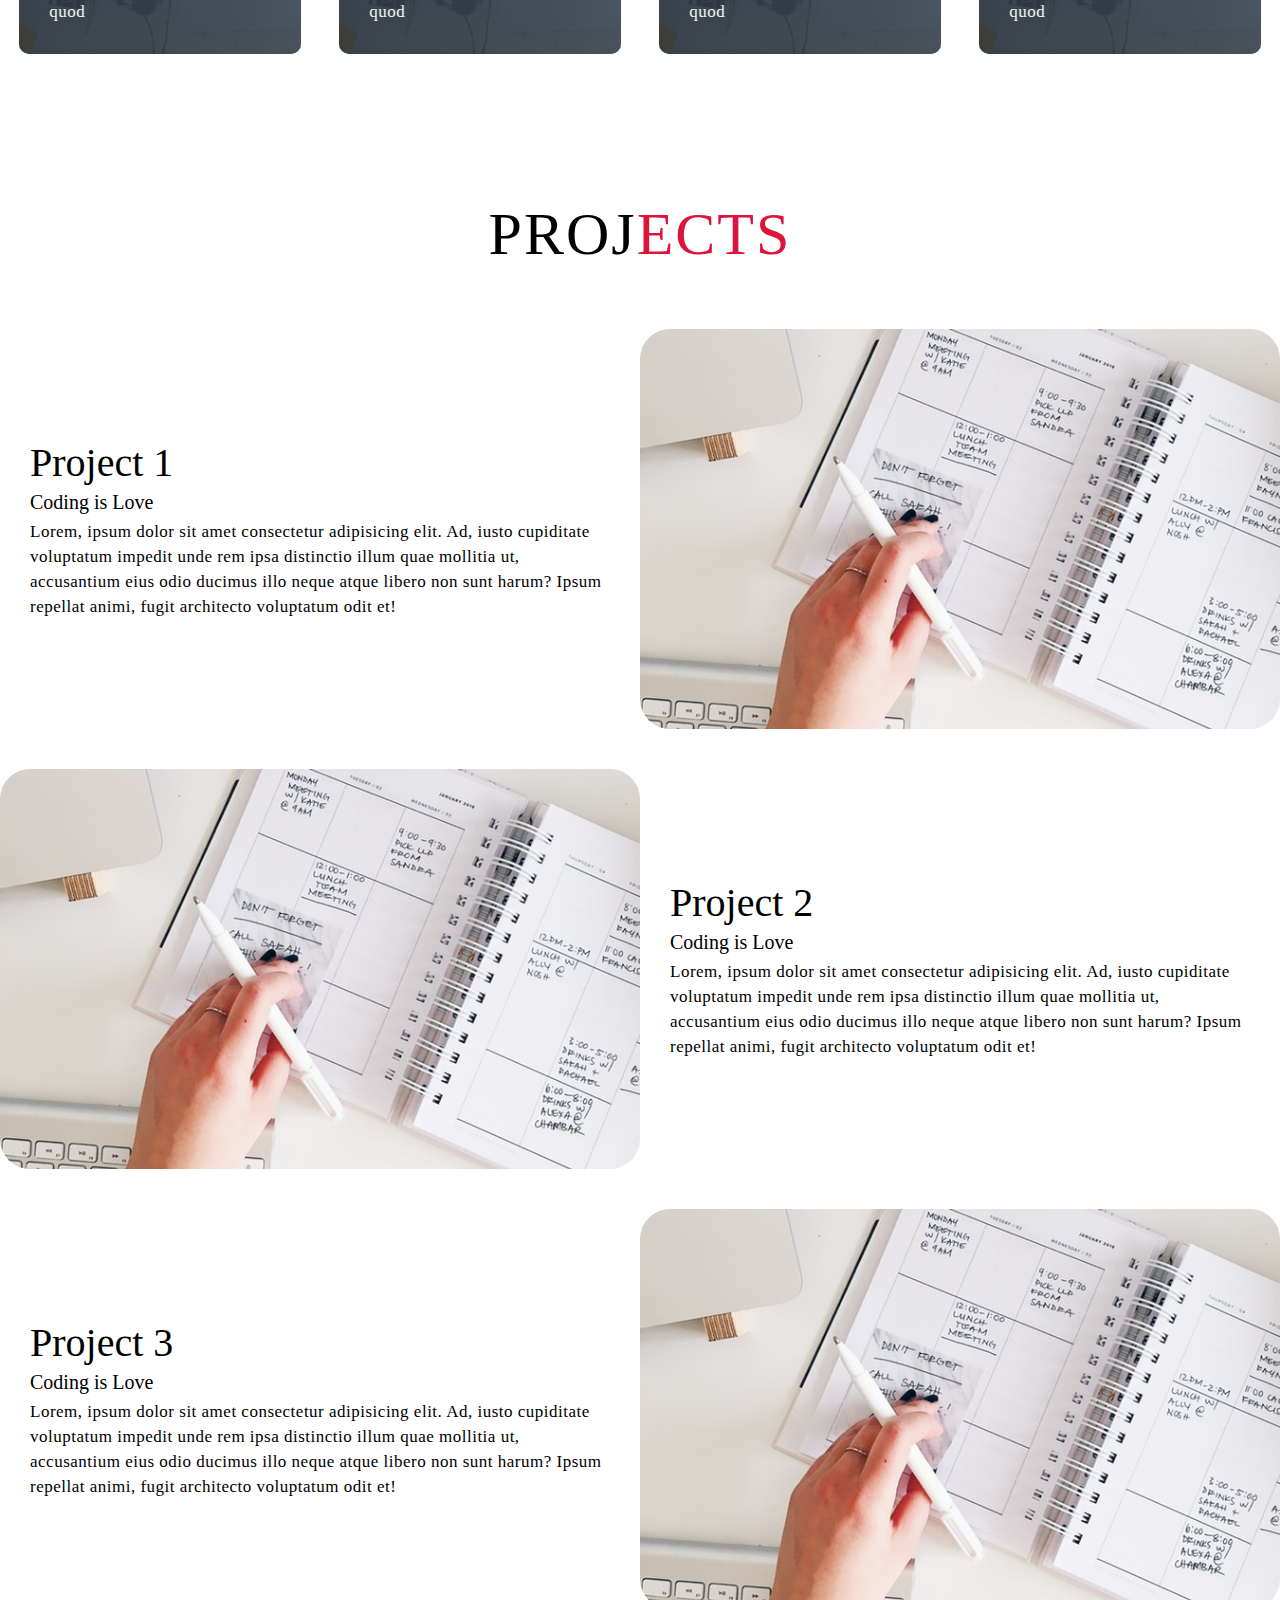
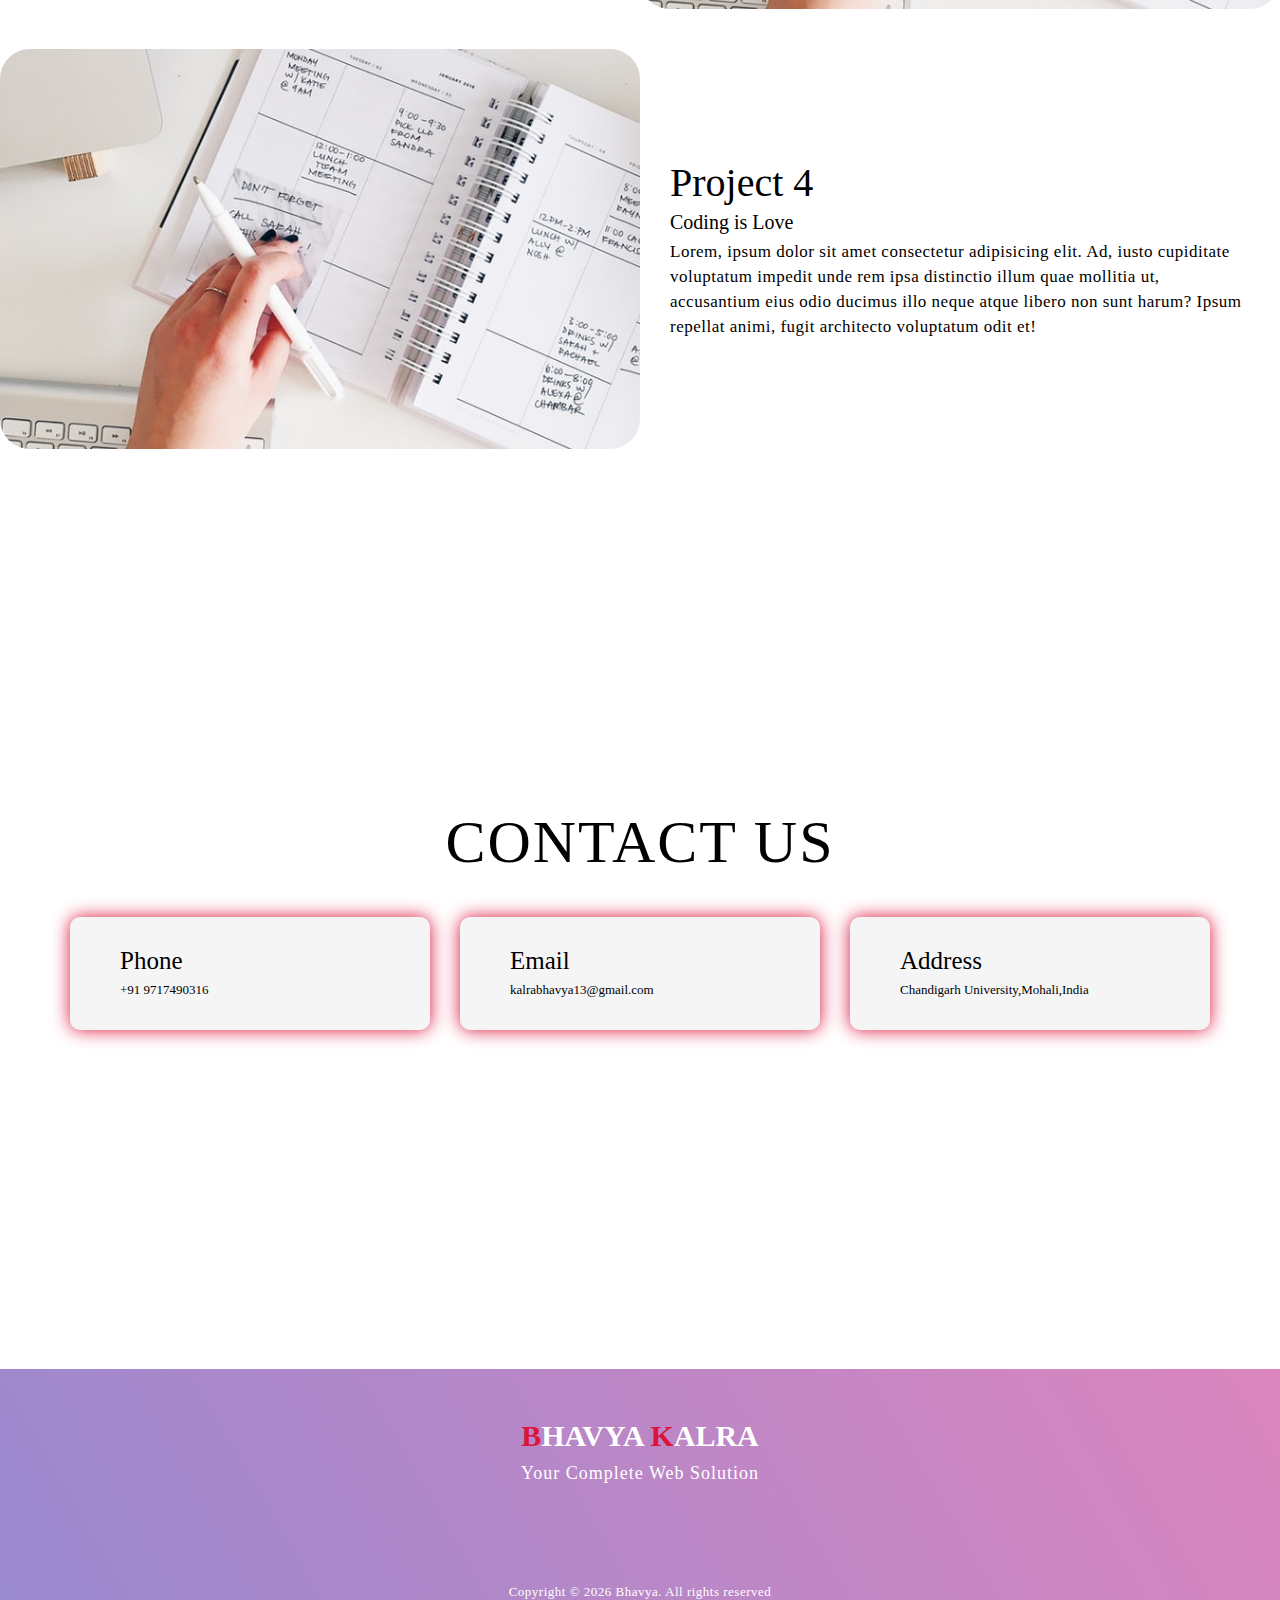
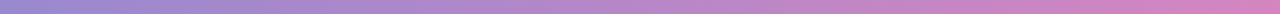
==== commit 7008c363: "New Commit" ====
--- a/index.html
+++ b/index.html
@@ -4,7 +4,7 @@
     <meta charset="UTF-8">
     <meta name="viewport" content="width=device-width, initial-scale=1.0">
     <link rel="stylesheet" href="Style.css">
-    
+    <link rel="stylesheet" href="https://pro.fontawesome.com/releases/v5.10.0/css/all.css" integrity="sha384-AYmEC3Yw5cVb3ZcuHtOA93w35dYTsvhLPVnYs9eStHfGJvOvKxVfELGroGkvsg+p" crossorigin="anonymous"/>
     <title>My Website</title>
 </head>
 <body>
@@ -22,7 +22,7 @@
             <li><a href="#hero" data-after="Home">Home</a></li>
             <li><a href="#services" data-after="Service">Services</a></li>
             <li><a href="#projects" data-after="Projects">Projects</a></li>
-            <li><a href="./index2.html" data-after="Our Team">Our Team</a></li>
+            <li><a href="./index2.html" data-after="About">About</a></li>
             <li><a href="#contact" data-after="Contact">Contact</a></li>
           </ul>
         </div>
@@ -83,7 +83,7 @@
    <section id="projects">
      <div class="projects-container">
        <div class="projects-haeder">
-         <h1 class="section-title"><span>Projects</span></h1>
+         <h1 class="section-title">Proj<span>ects</span></h1>
        </div>
        <div class="all-projects">
          <div class="project-item">
@@ -135,24 +135,24 @@
      <!-- Contact Section -->
   <section id="contact">
     <div class="contact container">
-      <div><h1 class="section-title"><span>Contact Us</span></h1></div>
+      <div><h1 class="section-title">Contact Us</h1></div>
       <div class="contact-items">
         <div class="contact-item">
-          <div class="icon"><img src="https://img.icons8.com/nolan/344/ringing-phone.png"/></div>
+          <i class="fas fa-4x fa-phone-alt"></i>
           <div class="contact-info">
             <h1>Phone</h1>
-            <h2>97******16</h2>
+            <h2>+91 9717490316</h2>
           </div>
         </div>
         <div class="contact-item">
-          <div class="icon"><img src="https://img.icons8.com/nolan/344/email.png"/></div>
+          <i class="fas fa-4x  fa-envelope"></i>
           <div class="contact-info">
             <h1>Email</h1>
-            <h2>kalra******@gmail.com</h2>
+            <h2>kalrabhavya13@gmail.com</h2>
           </div>
         </div>
         <div class="contact-item">
-          <div class="icon"><img src="https://img.icons8.com/nolan/344/address.png"/></div>
+          <i class="fas fa-4x fa-map-marker-alt"></i>
           <div class="contact-info">
             <h1>Address</h1>
             <h2>Chandigarh University,Mohali,India</h2>
@@ -167,22 +167,28 @@
     <section id="footer">
       <div class="footer container">
         <div class="brand"><h1><span>B</span>havya <span>K</span>alra</h1></div>
-        <h2>Follow For More Information</h2>
+        <h2>Your Complete Web Solution</h2>
         <div class="social-icon">
           <div class="social-item">
-            <a href="#"><img src="https://img.icons8.com/bubbles/100/000000/facebook-new.png"/></a>
+            <a href="#"><i style="color: black;" class="fab fa-4x fa-facebook"></i></a>
           </div>
           <div class="social-item">
-            <a href="#"><img src="https://img.icons8.com/bubbles/100/000000/instagram-new.png"/></a>
+            <a href="#"><i style="color: black;" class="fab fa-4x fa-instagram"></i></a>
           </div>
           <div class="social-item">
-            <a href="#"><img src="https://img.icons8.com/bubbles/100/000000/twitter.png"/></a>
+            <a href="#"><i style="color: black;" class="fab fa-4x fa-twitter"></i></a>
+          </div>
+          <div class="social-item">
+            <a href="#"><i style="color: black;" class="fab fa-4x fa-github"></i></a>
+          </div>
+          <div class="social-item">
+            <a href="#"><i style="color: black;" class="fab fa-4x fa-linkedin"></i></a>
           </div>
         </div>
-        <p>Copyright © 2020 Bhavya. All rights reserved</p>
+        <p>Copyright © <span id ="year"></span> Bhavya. All rights reserved</p>
       </div>
     </section>
     <!-- End Footer -->
     <script src="./app.js"></script>
 </body>
-</html>
+</html>--- a/Style.css
+++ b/Style.css
@@ -4,7 +4,9 @@
 	margin: 0;
 	box-sizing: border-box;
 }
-
+.bold{
+	font-weight: 800;
+}
 html{
     font-size: 10px;
     font-style: 'Montserrat', sans-serif;
@@ -28,7 +30,7 @@
 }
 p {
 	color: black;
-	font-size: 1.4rem;
+	font-size: 1.7rem;
 	margin-top: 5px;
 	line-height: 2.5rem;
 	font-weight: 300;
@@ -38,7 +40,7 @@
 	font-size: 4rem;
 	font-weight: 300;
 	color: black;
-	margin-bottom: 10px;
+	margin-bottom: 40px;
 	text-transform: uppercase;
 	letter-spacing: .2rem;
 	text-align: center;
@@ -70,7 +72,7 @@
 	color: white;
 }
 .brand h1 span {
-	color: crimson;
+	color:crimson;
 }
 
 /* Header section */
@@ -333,7 +335,7 @@
 	text-transform: uppercase;
 }
 #services .service-item p {
-	color: black;
+	color: whitesmoke;
 	text-align: left;
 }
 
@@ -347,7 +349,7 @@
 	padding: 100px 0;
 }
 #projects .projects-header h1 {
-	margin-bottom: 50px;
+	margin-bottom: 40px;
 }
 #projects .all-projects {
 	display: flex;
@@ -373,26 +375,30 @@
 	align-items: flex-start;
 	justify-content: center;
 	flex-direction: column;
-	background-image: linear-gradient(60deg, #29323c 0%, #485563 100%);
+	background-color: white;
 	color: white;
 }
 #projects .project-info h1 {
 	font-size: 4rem;
 	font-weight: 500;
+	color: black;
 }
 #projects .project-info h2 {
-	font-size: 1.8rem;
+	font-size: 2rem;
 	font-weight: 500;
-	margin-top: 10px;
+	margin-top: 5px;
+	color: black;
 }
 #projects .project-info p {
-	color: white;
+	color: black;
+	font-weight: 100;
 }
 #projects .project-img {
 	flex-basis: 50%;
 	height: 300px;
 	overflow: hidden;
 	position: relative;
+	border-radius: 30px;
 }
 #projects .project-img:after {
 	content: '';
@@ -401,14 +407,15 @@
 	top: 0;
 	height: 100%;
 	width: 100%;
-	background-image: linear-gradient(60deg, #29323c 0%, #485563 100%);
-	opacity: .7;
+	/* background-image: linear-gradient(60deg, #030303 0%, #485563 100%); */
+	/* opacity: .7; */
 }
 #projects .project-img img {
 	transition: .3s ease transform;
 }
 #projects .project-item:hover .project-img img {
 	transform: scale(1.1);
+	background: transparent;
 }
 /* End Projects Section */ 
 
@@ -491,9 +498,9 @@
 	justify-content: center;
 	align-items: center;
 	flex-direction: column;
-	box-shadow: 0px 0px 18px 0 blue;
+	box-shadow: 0px 0px 18px 0 crimson;
 	transition: .3s ease box-shadow;
-	background-color: #485563;
+	background-color: whitesmoke;
 }
 #contact .contact-item:hover {
 	box-shadow: 0px 0px 5px 0 bl;
@@ -502,7 +509,7 @@
 #contact .icon {
 	width: 70px;
 	margin: 0 auto;
-	margin-bottom: 10px;
+	/* margin-bottom: 10px; */
 }
 #contact .contact-info h1 {
 	font-size: 2.5rem;
@@ -518,7 +525,7 @@
 
 /* Footer */
 #footer {
-	background-image: linear-gradient(60deg, #29323c 0%, #485563 100%);
+	background-image: linear-gradient(60deg, #9989cf 0%, #db85be 100%);
 }
 #footer .footer {
 	min-height: 200px;
@@ -628,7 +635,7 @@
 	}
 	#projects .project-item {
 		height: 400px;
-		margin: 0;
+		margin: 20px;
 		width: 100%;
 		border-radius: 0;
 	}
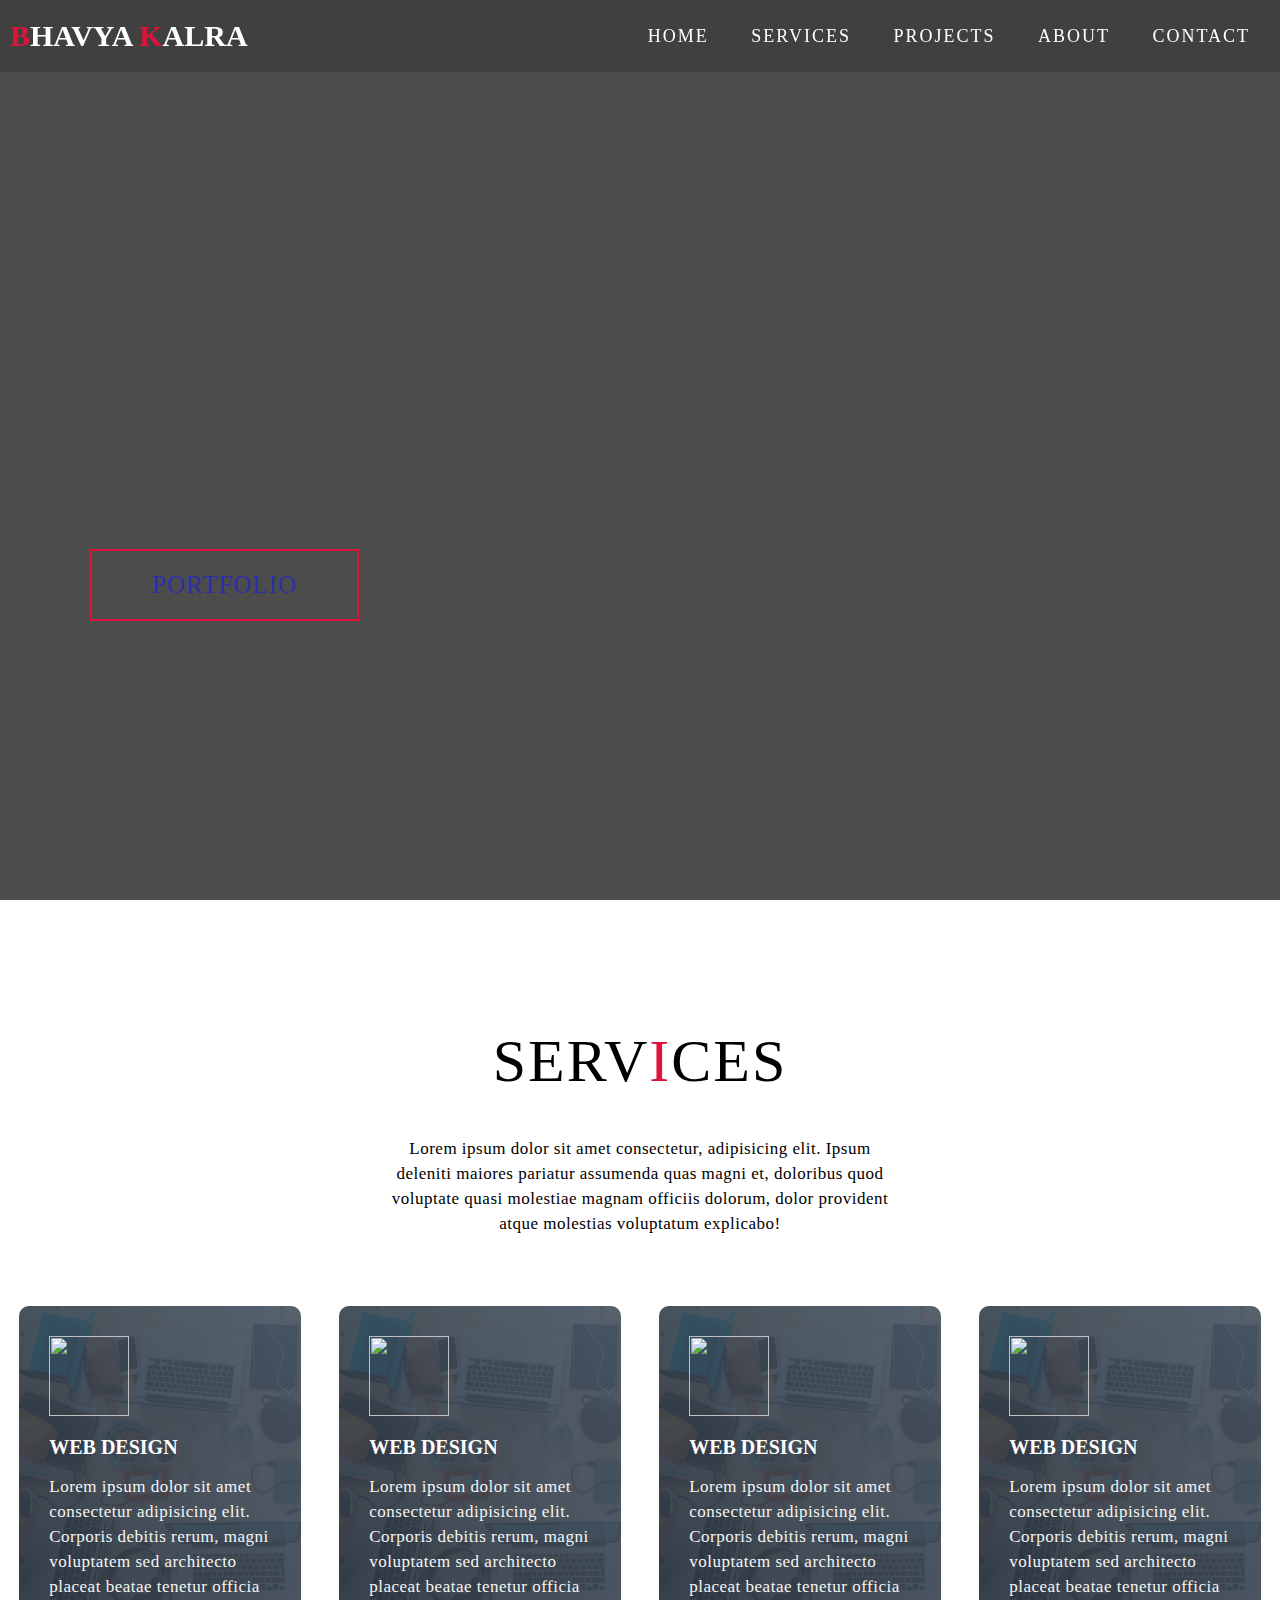
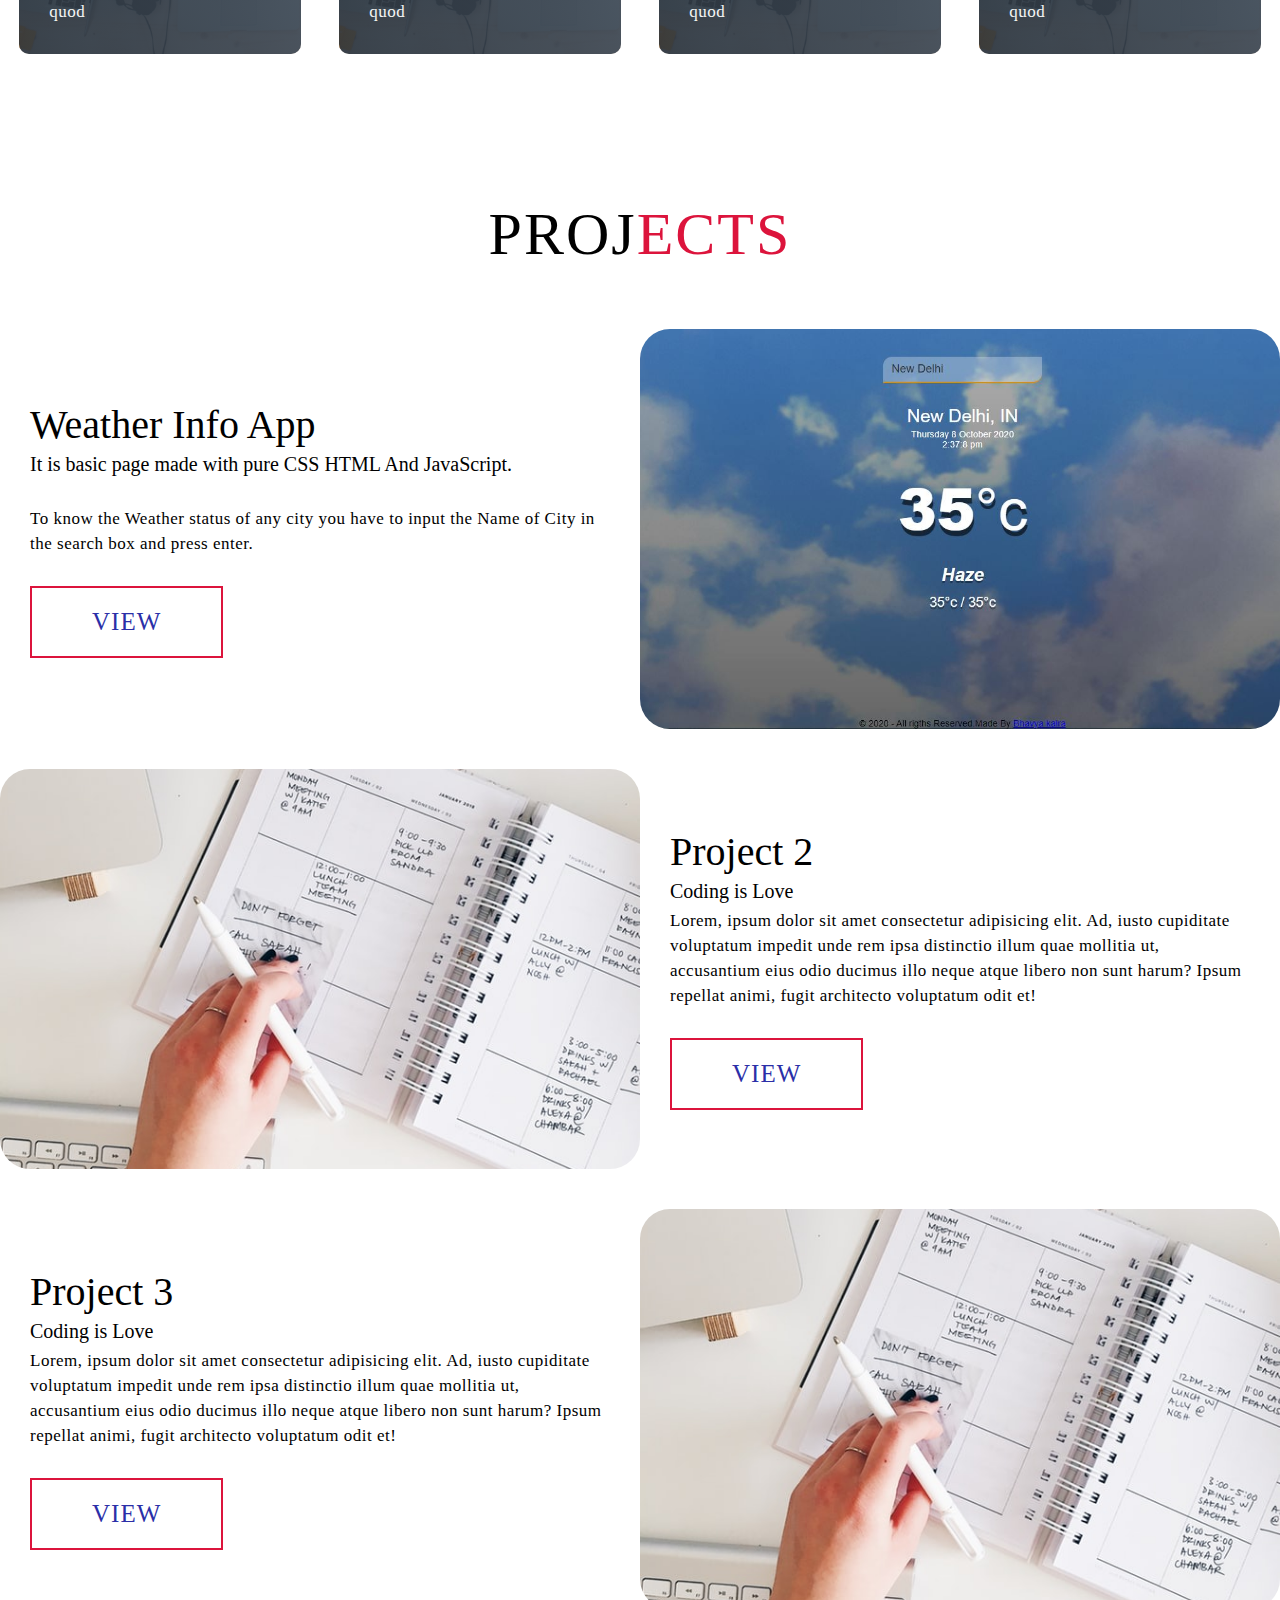
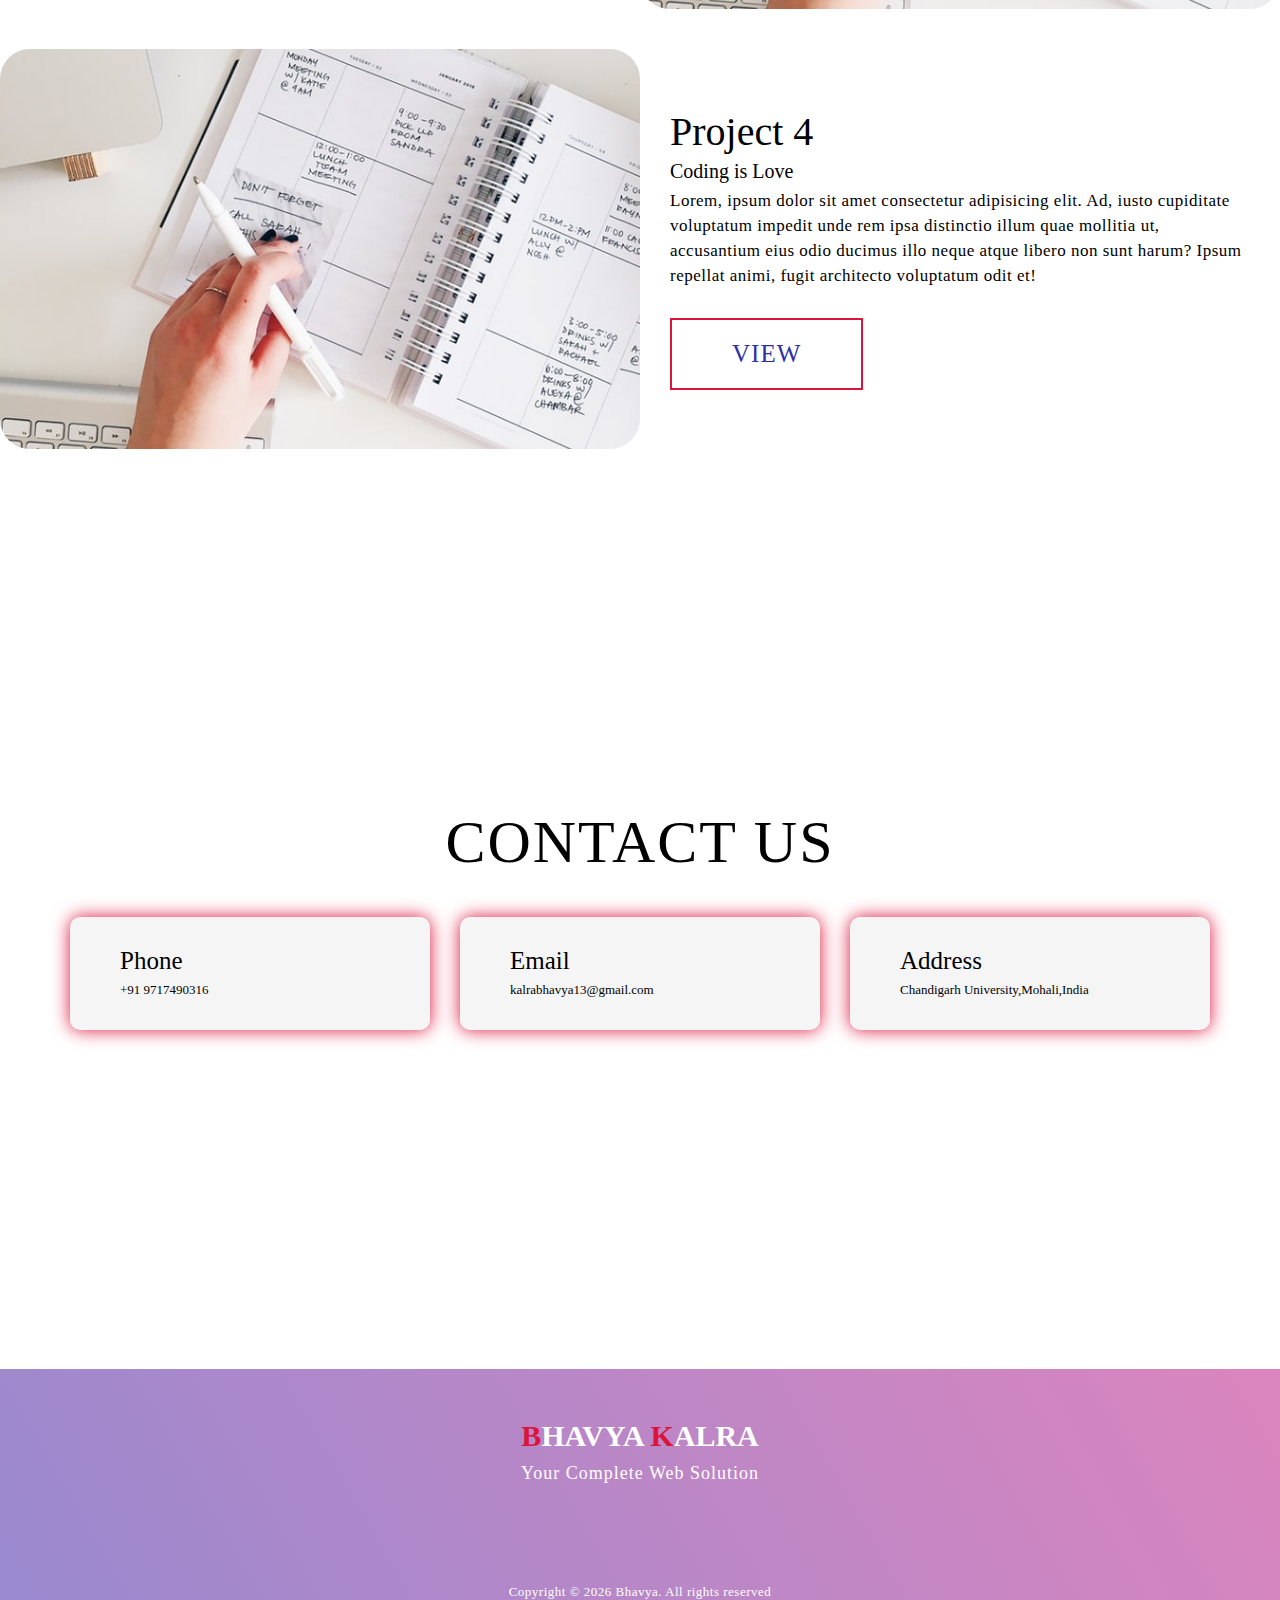
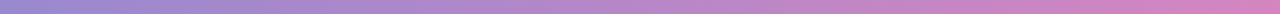
==== commit a20246ff: "new commit" ====
--- a/index.html
+++ b/index.html
@@ -1,194 +1,274 @@
 <!DOCTYPE html>
 <html lang="en">
-<head>
-    <meta charset="UTF-8">
-    <meta name="viewport" content="width=device-width, initial-scale=1.0">
-    <link rel="stylesheet" href="Style.css">
-    <link rel="stylesheet" href="https://pro.fontawesome.com/releases/v5.10.0/css/all.css" integrity="sha384-AYmEC3Yw5cVb3ZcuHtOA93w35dYTsvhLPVnYs9eStHfGJvOvKxVfELGroGkvsg+p" crossorigin="anonymous"/>
+  <head>
+    <meta charset="UTF-8" />
+    <meta name="viewport" content="width=device-width, initial-scale=1.0" />
+    <link rel="stylesheet" href="Style.css" />
+    <link
+      rel="stylesheet"
+      href="https://pro.fontawesome.com/releases/v5.10.0/css/all.css"
+      integrity="sha384-AYmEC3Yw5cVb3ZcuHtOA93w35dYTsvhLPVnYs9eStHfGJvOvKxVfELGroGkvsg+p"
+      crossorigin="anonymous"
+    />
     <title>My Website</title>
-</head>
-<body>
-
-  <!-- Header -->
-  <section id="header">
-    <div class="header container">
-      <div class="nav-bar">
-        <div class="brand">
-          <a href="#hero"><h1><span>B</span>havya <span>K</span>alra</h1></a>
-        </div>
-        <div class="nav-list">
-          <div class="hamburger"><div class="bar"></div></div>
-          <ul>
-            <li><a href="#hero" data-after="Home">Home</a></li>
-            <li><a href="#services" data-after="Service">Services</a></li>
-            <li><a href="#projects" data-after="Projects">Projects</a></li>
-            <li><a href="./index2.html" data-after="About">About</a></li>
-            <li><a href="#contact" data-after="Contact">Contact</a></li>
-          </ul>
-        </div>
-      </div>
-    </div>
-  </section>
-  <!-- End Header -->
-
-   <!-- Hero Section  -->
-
-   <section id="hero">
-       <div class="hero container">
-           <div>
-               <h1>Hello, <span></span></h1>
-               <h1>My Name is <span></span></h1>
-               <h1>Bhavya kalra <span></span></h1>
-               <a href="#projects" type="button" class="cta">Portfolio</a>
-           </div>
-       </div>
-   </section>
-
-   <!-- End Hero Section  -->
-
-   <!-- Service Section -->
-   <section id="services">
-    <div class="services container">
-      <div class="service-top">
-        <h1 class="section-title">Serv<span>i</span>ces</h1>
-        <p>Lorem ipsum dolor sit amet consectetur, adipisicing elit. Ipsum deleniti maiores pariatur assumenda quas magni et, doloribus quod voluptate quasi molestiae magnam officiis dolorum, dolor provident atque molestias voluptatum explicabo!</p>
-      </div>
-      <div class="service-bottom">
-        <div class="service-item">
-          <div class="icon"><img src="https://img.icons8.com/dusk/50/000000/administrative-tools.png"/></div>
-          <h2>Web Design</h2>
-          <p>Lorem ipsum dolor sit amet consectetur adipisicing elit. Corporis debitis rerum, magni voluptatem sed architecto placeat beatae tenetur officia quod</p>
-        </div>
-        <div class="service-item">
-          <div class="icon"><img src="https://img.icons8.com/dusk/50/000000/administrative-tools.png"/></div>
-          <h2>Web Design</h2>
-          <p>Lorem ipsum dolor sit amet consectetur adipisicing elit. Corporis debitis rerum, magni voluptatem sed architecto placeat beatae tenetur officia quod</p>
-        </div>
-        <div class="service-item">
-          <div class="icon"><img src="https://img.icons8.com/dusk/50/000000/administrative-tools.png"/></div>
-          <h2>Web Design</h2>
-          <p>Lorem ipsum dolor sit amet consectetur adipisicing elit. Corporis debitis rerum, magni voluptatem sed architecto placeat beatae tenetur officia quod</p>
-        </div>
-        <div class="service-item">
-          <div class="icon"><img src="https://img.icons8.com/dusk/50/000000/administrative-tools.png"/></div>
-          <h2>Web Design</h2>
-          <p>Lorem ipsum dolor sit amet consectetur adipisicing elit. Corporis debitis rerum, magni voluptatem sed architecto placeat beatae tenetur officia quod</p>
-        </div>
-      </div>
-    </div>
-  </section>
-   <!-- End Service Section -->
-   
-   <!-- Projects Section -->
-   <section id="projects">
-     <div class="projects-container">
-       <div class="projects-haeder">
-         <h1 class="section-title">Proj<span>ects</span></h1>
-       </div>
-       <div class="all-projects">
-         <div class="project-item">
-           <div class="project-info">
-             <h1>Project 1</h1>
-             <h2>Coding is Love</h2>
-             <p>Lorem, ipsum dolor sit amet consectetur adipisicing elit. Ad, iusto cupiditate voluptatum impedit unde rem ipsa distinctio illum quae mollitia ut, accusantium eius odio ducimus illo neque atque libero non sunt harum? Ipsum repellat animi, fugit architecto voluptatum odit et!</p>
-           </div>
-           <div class="project-img">
-             <img src="./img/img-1.png" alt="img">
-           </div>
+  </head>
+  <body>
+    <!-- Header -->
+    <section id="header">
+      <div class="header container">
+        <div class="nav-bar">
+          <div class="brand">
+            <a href="#hero"
+              ><h1><span>B</span>havya <span>K</span>alra</h1></a
+            >
+          </div>
+          <div class="nav-list">
+            <div class="hamburger"><div class="bar"></div></div>
+            <ul>
+              <li><a href="#hero" data-after="Home">Home</a></li>
+              <li><a href="#services" data-after="Service">Services</a></li>
+              <li><a href="#projects" data-after="Projects">Projects</a></li>
+              <li><a href="./index2.html" data-after="About">About</a></li>
+              <li><a href="#contact" data-after="Contact">Contact</a></li>
+            </ul>
+          </div>
+        </div>
+      </div>
+    </section>
+    <!-- End Header -->
+
+    <!-- Hero Section  -->
+
+    <section id="hero">
+      <div class="hero container">
+        <div>
+          <h1>Hello, <span></span></h1>
+          <h1>My Name is <span></span></h1>
+          <h1>Bhavya kalra <span></span></h1>
+          <a href="#projects" type="button" class="cta">Portfolio</a>
+        </div>
+      </div>
+    </section>
+
+    <!-- End Hero Section  -->
+
+    <!-- Service Section -->
+    <section id="services">
+      <div class="services container">
+        <div class="service-top">
+          <h1 class="section-title">Serv<span>i</span>ces</h1>
+          <p>
+            Lorem ipsum dolor sit amet consectetur, adipisicing elit. Ipsum
+            deleniti maiores pariatur assumenda quas magni et, doloribus quod
+            voluptate quasi molestiae magnam officiis dolorum, dolor provident
+            atque molestias voluptatum explicabo!
+          </p>
+        </div>
+        <div class="service-bottom">
+          <div class="service-item">
+            <div class="icon">
+              <img
+                src="https://img.icons8.com/dusk/50/000000/administrative-tools.png"
+              />
+            </div>
+            <h2>Web Design</h2>
+            <p>
+              Lorem ipsum dolor sit amet consectetur adipisicing elit. Corporis
+              debitis rerum, magni voluptatem sed architecto placeat beatae
+              tenetur officia quod
+            </p>
+          </div>
+          <div class="service-item">
+            <div class="icon">
+              <img
+                src="https://img.icons8.com/dusk/50/000000/administrative-tools.png"
+              />
+            </div>
+            <h2>Web Design</h2>
+            <p>
+              Lorem ipsum dolor sit amet consectetur adipisicing elit. Corporis
+              debitis rerum, magni voluptatem sed architecto placeat beatae
+              tenetur officia quod
+            </p>
+          </div>
+          <div class="service-item">
+            <div class="icon">
+              <img
+                src="https://img.icons8.com/dusk/50/000000/administrative-tools.png"
+              />
+            </div>
+            <h2>Web Design</h2>
+            <p>
+              Lorem ipsum dolor sit amet consectetur adipisicing elit. Corporis
+              debitis rerum, magni voluptatem sed architecto placeat beatae
+              tenetur officia quod
+            </p>
+          </div>
+          <div class="service-item">
+            <div class="icon">
+              <img
+                src="https://img.icons8.com/dusk/50/000000/administrative-tools.png"
+              />
+            </div>
+            <h2>Web Design</h2>
+            <p>
+              Lorem ipsum dolor sit amet consectetur adipisicing elit. Corporis
+              debitis rerum, magni voluptatem sed architecto placeat beatae
+              tenetur officia quod
+            </p>
+          </div>
+        </div>
+      </div>
+    </section>
+    <!-- End Service Section -->
+
+    <!-- Projects Section -->
+    <section id="projects">
+      <div class="projects-container">
+        <div class="projects-haeder">
+          <h1 class="section-title">Proj<span>ects</span></h1>
+        </div>
+        <div class="all-projects">
+          <div class="project-item">
+            <div class="project-info">
+              <h1>Weather Info App</h1>
+              <h2> It is basic page made with pure CSS HTML And JavaScript.</h2>
+              <p>
+                <br/>
+                To know the Weather status of any city you have to input the Name of City in the search box and press enter.
+              </p>
+              <a href="https://bhavyakalra-13.github.io/Weather_Info_App/" type="button" class="cta">view</a>
+            </div>
+            <div class="project-img">
+              <img src="./img/Weather_info_App.JPG" alt="img" />
+            </div>
           </div>
           <div class="project-item">
             <div class="project-info">
               <h1>Project 2</h1>
               <h2>Coding is Love</h2>
-              <p>Lorem, ipsum dolor sit amet consectetur adipisicing elit. Ad, iusto cupiditate voluptatum impedit unde rem ipsa distinctio illum quae mollitia ut, accusantium eius odio ducimus illo neque atque libero non sunt harum? Ipsum repellat animi, fugit architecto voluptatum odit et!</p>
-            </div>
-            <div class="project-img">
-              <img src="./img/img-1.png" alt="img">
-            </div>
-           </div>
-           <div class="project-item">
+              <p>
+                Lorem, ipsum dolor sit amet consectetur adipisicing elit. Ad,
+                iusto cupiditate voluptatum impedit unde rem ipsa distinctio
+                illum quae mollitia ut, accusantium eius odio ducimus illo neque
+                atque libero non sunt harum? Ipsum repellat animi, fugit
+                architecto voluptatum odit et!
+              </p>
+              <a href="#" type="button" class="cta">view</a>
+            </div>
+            <div class="project-img">
+              <img src="./img/img-1.png" alt="img" />
+            </div>
+          </div>
+          <div class="project-item">
             <div class="project-info">
               <h1>Project 3</h1>
               <h2>Coding is Love</h2>
-              <p>Lorem, ipsum dolor sit amet consectetur adipisicing elit. Ad, iusto cupiditate voluptatum impedit unde rem ipsa distinctio illum quae mollitia ut, accusantium eius odio ducimus illo neque atque libero non sunt harum? Ipsum repellat animi, fugit architecto voluptatum odit et!</p>
-            </div>
-            <div class="project-img">
-              <img src="./img/img-1.png" alt="img">
-            </div>
-           </div>
-           <div class="project-item">
+              <p>
+                Lorem, ipsum dolor sit amet consectetur adipisicing elit. Ad,
+                iusto cupiditate voluptatum impedit unde rem ipsa distinctio
+                illum quae mollitia ut, accusantium eius odio ducimus illo neque
+                atque libero non sunt harum? Ipsum repellat animi, fugit
+                architecto voluptatum odit et!
+              </p>
+              <a href="#" type="button" class="cta">view</a>
+            </div>
+            <div class="project-img">
+              <img src="./img/img-1.png" alt="img" />
+            </div>
+          </div>
+          <div class="project-item">
             <div class="project-info">
               <h1>Project 4</h1>
               <h2>Coding is Love</h2>
-              <p>Lorem, ipsum dolor sit amet consectetur adipisicing elit. Ad, iusto cupiditate voluptatum impedit unde rem ipsa distinctio illum quae mollitia ut, accusantium eius odio ducimus illo neque atque libero non sunt harum? Ipsum repellat animi, fugit architecto voluptatum odit et!</p>
-            </div>
-            <div class="project-img">
-              <img src="./img/img-1.png" alt="img">
-            </div>
-           </div>
-       </div>
-     </div>
-   </section>
-
-   <!-- End Project Section -->
-
-     <!-- Contact Section -->
-  <section id="contact">
-    <div class="contact container">
-      <div><h1 class="section-title">Contact Us</h1></div>
-      <div class="contact-items">
-        <div class="contact-item">
-          <i class="fas fa-4x fa-phone-alt"></i>
-          <div class="contact-info">
-            <h1>Phone</h1>
-            <h2>+91 9717490316</h2>
-          </div>
-        </div>
-        <div class="contact-item">
-          <i class="fas fa-4x  fa-envelope"></i>
-          <div class="contact-info">
-            <h1>Email</h1>
-            <h2>kalrabhavya13@gmail.com</h2>
-          </div>
-        </div>
-        <div class="contact-item">
-          <i class="fas fa-4x fa-map-marker-alt"></i>
-          <div class="contact-info">
-            <h1>Address</h1>
-            <h2>Chandigarh University,Mohali,India</h2>
-          </div>
-        </div>
-      </div>
-    </div>
-  </section>
-  <!-- End Contact Section -->
+              <p>
+                Lorem, ipsum dolor sit amet consectetur adipisicing elit. Ad,
+                iusto cupiditate voluptatum impedit unde rem ipsa distinctio
+                illum quae mollitia ut, accusantium eius odio ducimus illo neque
+                atque libero non sunt harum? Ipsum repellat animi, fugit
+                architecto voluptatum odit et!
+              </p>
+              <a href="#" type="button" class="cta">view</a>
+            </div>
+            <div class="project-img">
+              <img src="./img/img-1.png" alt="img" />
+            </div>
+          </div>
+        </div>
+      </div>
+    </section>
+
+    <!-- End Project Section -->
+
+    <!-- Contact Section -->
+    <section id="contact">
+      <div class="contact container">
+        <div><h1 class="section-title">Contact Us</h1></div>
+        <div class="contact-items">
+          <div class="contact-item">
+            <i class="fas fa-4x fa-phone-alt"></i>
+            <div class="contact-info">
+              <h1>Phone</h1>
+              <h2>+91 9717490316</h2>
+            </div>
+          </div>
+          <div class="contact-item">
+            <i class="fas fa-4x fa-envelope"></i>
+            <div class="contact-info">
+              <h1>Email</h1>
+              <h2>kalrabhavya13@gmail.com</h2>
+            </div>
+          </div>
+          <div class="contact-item">
+            <i class="fas fa-4x fa-map-marker-alt"></i>
+            <div class="contact-info">
+              <h1>Address</h1>
+              <h2>Chandigarh University,Mohali,India</h2>
+            </div>
+          </div>
+        </div>
+      </div>
+    </section>
+    <!-- End Contact Section -->
 
     <!-- Footer -->
     <section id="footer">
       <div class="footer container">
-        <div class="brand"><h1><span>B</span>havya <span>K</span>alra</h1></div>
+        <div class="brand">
+          <h1><span>B</span>havya <span>K</span>alra</h1>
+        </div>
         <h2>Your Complete Web Solution</h2>
         <div class="social-icon">
           <div class="social-item">
-            <a href="#"><i style="color: black;" class="fab fa-4x fa-facebook"></i></a>
-          </div>
-          <div class="social-item">
-            <a href="#"><i style="color: black;" class="fab fa-4x fa-instagram"></i></a>
-          </div>
-          <div class="social-item">
-            <a href="#"><i style="color: black;" class="fab fa-4x fa-twitter"></i></a>
-          </div>
-          <div class="social-item">
-            <a href="#"><i style="color: black;" class="fab fa-4x fa-github"></i></a>
-          </div>
-          <div class="social-item">
-            <a href="#"><i style="color: black;" class="fab fa-4x fa-linkedin"></i></a>
-          </div>
-        </div>
-        <p>Copyright © <span id ="year"></span> Bhavya. All rights reserved</p>
+            <a href="#"
+              ><i style="color: black" class="fab fa-4x fa-facebook"></i
+            ></a>
+          </div>
+          <div class="social-item">
+            <a href="#"
+              ><i style="color: black" class="fab fa-4x fa-instagram"></i
+            ></a>
+          </div>
+          <div class="social-item">
+            <a href="#"
+              ><i style="color: black" class="fab fa-4x fa-twitter"></i
+            ></a>
+          </div>
+          <div class="social-item">
+            <a href="#"
+              ><i style="color: black" class="fab fa-4x fa-github"></i
+            ></a>
+          </div>
+          <div class="social-item">
+            <a href="#"
+              ><i style="color: black" class="fab fa-4x fa-linkedin"></i
+            ></a>
+          </div>
+        </div>
+        <p>Copyright © <span id="year"></span> Bhavya. All rights reserved</p>
       </div>
     </section>
     <!-- End Footer -->
     <script src="./app.js"></script>
-</body>
-</html>+  </body>
+</html>
--- a/Style.css
+++ b/Style.css
@@ -52,7 +52,7 @@
 .cta {
 	display: inline-block;
 	padding: 10px 30px;
-	color: white;
+	color: rgb(43, 47, 168);
 	background-color: transparent;
 	border: 2px solid crimson;
 	font-size: 2rem;
